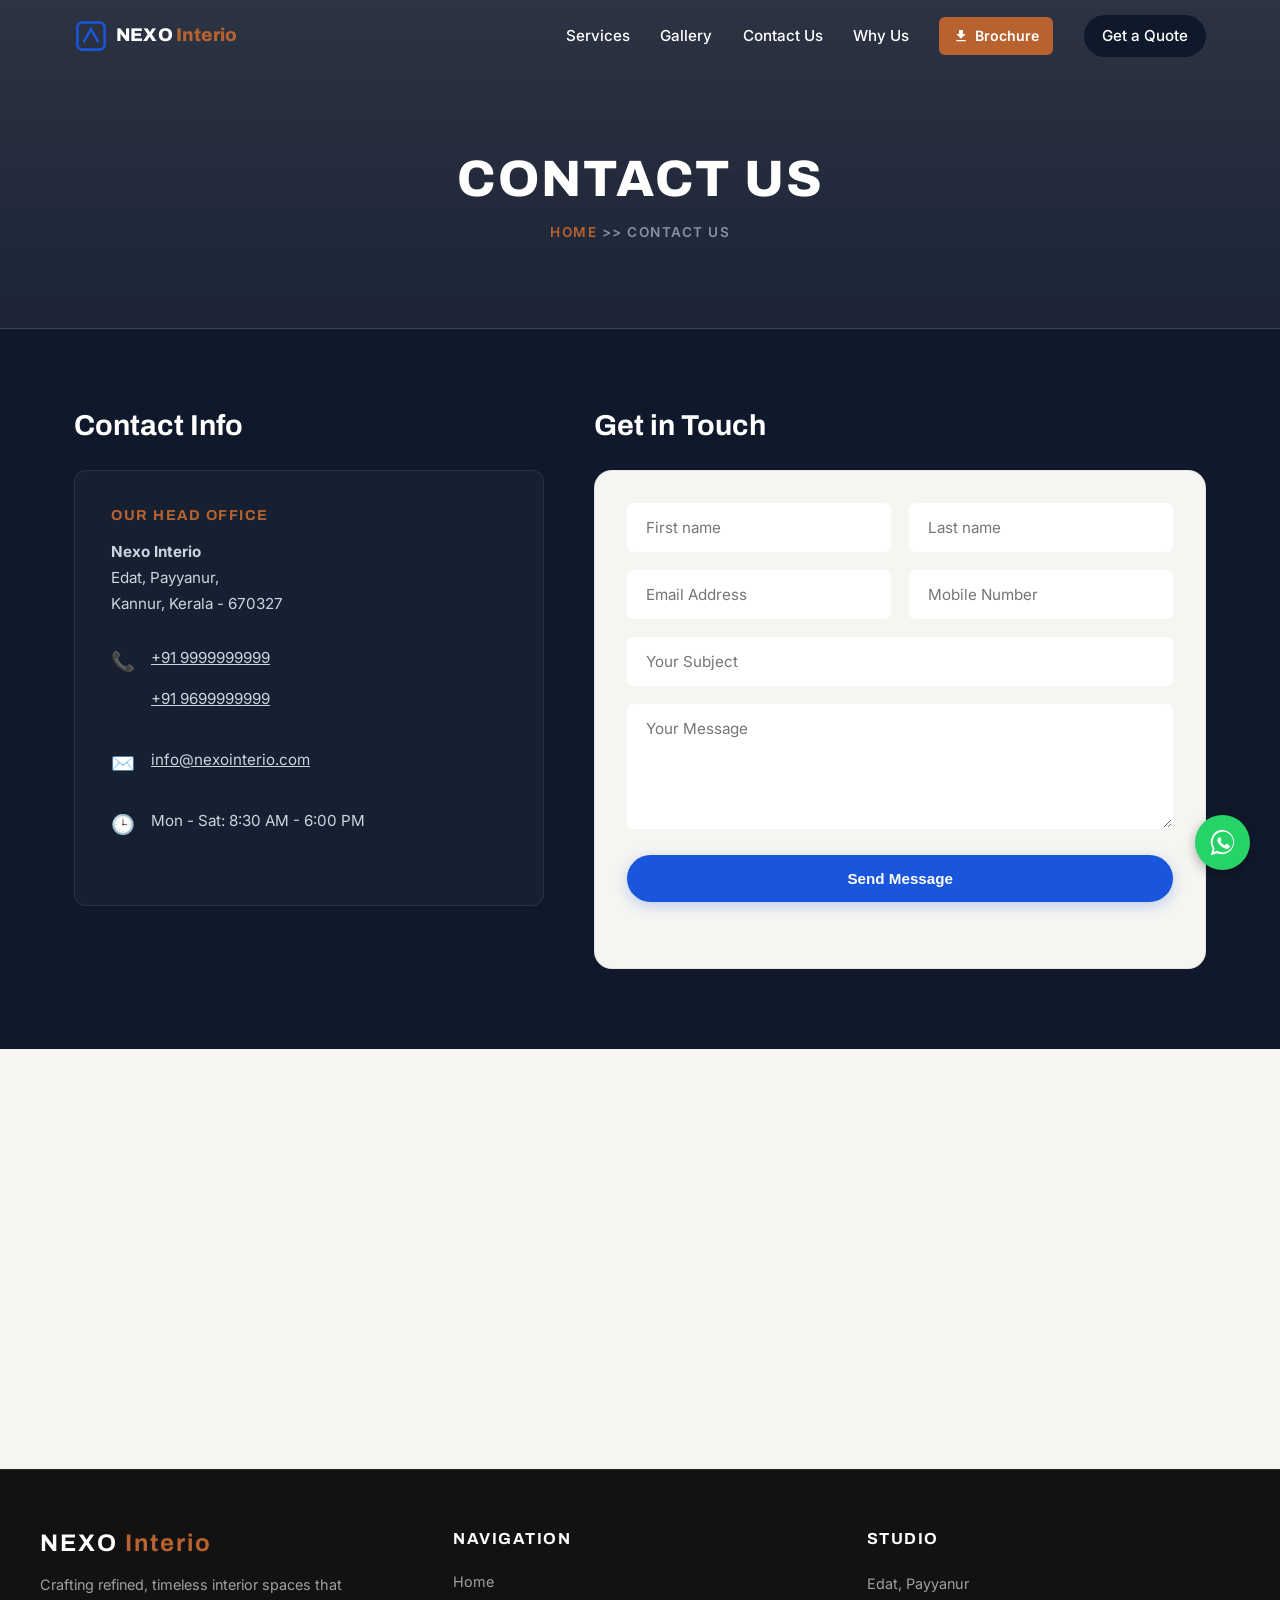
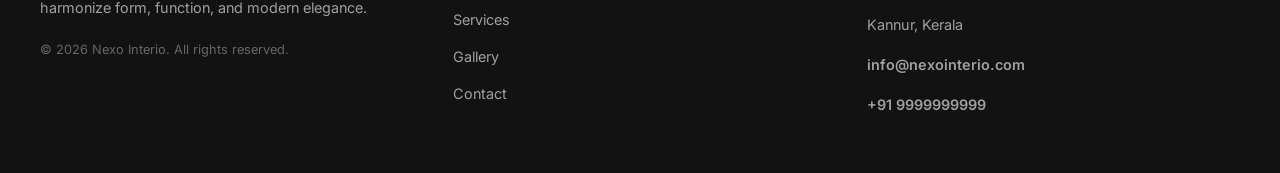
==== contact.html @ 6834c8f5 "start: base version" ====
<!DOCTYPE html>
<html lang="en">

<head>
    <meta charset="UTF-8">
    <meta name="viewport" content="width=device-width, initial-scale=1.0">
    <title>Contact Us | Nexo Interio Payyanur</title>
    <meta name="description"
        content="Contact Nexo Interio for modular kitchens, UPVC windows, and bathroom enclosures in Payyanur. Get a free quote today.">

    <link rel="preconnect" href="https://fonts.googleapis.com">
    <link rel="preconnect" href="https://fonts.gstatic.com" crossorigin>
    <link
        href="https://fonts.googleapis.com/css2?family=Archivo:wght@500;700;800&family=Inter:wght@400;500;600&display=swap"
        rel="stylesheet">
    <link rel="stylesheet" href="style.css">
</head>

<body>

    <!-- Site Header -->
    <header class="site-header" id="top">
        <div class="wrap header-inner">
            <a href="index.html" class="brand">
                <span class="brand-mark" aria-hidden="true">
                    <svg viewBox="0 0 40 40" width="34" height="34">
                        <rect x="4" y="4" width="32" height="32" rx="6" fill="none" stroke="currentColor"
                            stroke-width="3" />
                        <path d="M12 26 L20 12 L28 26" fill="none" stroke="currentColor" stroke-width="3"
                            stroke-linecap="square" />
                    </svg>
                </span>
                <span class="brand-word">NEXO <em>Interio</em></span>
            </a>

            <nav class="main-nav" id="mainNav">
                <a href="service.html">Services</a>
                <a href="gallery.html">Gallery</a>
                <a href="contact.html">Contact Us</a>
                <a href="index.html#why">Why Us</a>
                <a href="assets/images/brochure.jpg" download="Nexo-Interio-Brochure" class="nav-brochure">
                    <svg viewBox="0 0 24 24" width="16" height="16" fill="currentColor">
                        <path d="M19 9h-4V3H9v6H5l7 7 7-7zM5 18v2h14v-2H5z" />
                    </svg>
                    Brochure
                </a>
                <a href="index.html#contact" class="nav-cta">Get a Quote</a>
            </nav>

            <button class="nav-toggle" id="navToggle" aria-label="Open menu" aria-expanded="false">
                <span></span><span></span><span></span>
            </button>
        </div>
    </header>

    <!-- Page Hero Banner -->
    <section class="page-hero">
        <div class="wrap">
            <h1>CONTACT US</h1>
            <p class="breadcrumbs"><a href="index.html">HOME</a> &gt;&gt; <span>CONTACT US</span></p>
        </div>
    </section>

    <!-- Contact Info & Form Section -->
    <section class="contact-section">
        <div class="wrap contact-grid">

            <!-- Left Side: Contact Info -->
            <div class="contact-info reveal-left">
                <h2>Contact Info</h2>
                <div class="info-card">
                    <h3>OUR HEAD OFFICE</h3>
                    <p class="address">
                        <strong>Nexo Interio</strong><br>
                        Edat, Payyanur,<br>
                        Kannur, Kerala - 670327
                    </p>

                    <div class="info-item">
                        <span class="info-icon">📞</span>
                        <div>
                            <p><a href="tel:+919999999999">+91 9999999999</a></p>
                            <p><a href="tel:+919605215554">+91 9699999999</a></p>
                        </div>
                    </div>

                    <div class="info-item">
                        <span class="info-icon">✉️</span>
                        <p><a href="mailto:info@nexointerio.com">info@nexointerio.com</a></p>
                    </div>

                    <div class="info-item">
                        <span class="info-icon">🕒</span>
                        <p>Mon - Sat: 8:30 AM - 6:00 PM</p>
                    </div>
                </div>
            </div>

            <!-- Right Side: Contact Form -->
            <div class="contact-form-wrap reveal-right">
                <h2>Get in Touch</h2>
                <form class="contact-form" id="contactForm">
                    <div class="form-row">
                        <div class="form-group">
                            <input type="text" name="name" placeholder="First name" required>
                        </div>
                        <div class="form-group">
                            <input type="text" name="lastname" placeholder="Last name">
                        </div>
                    </div>

                    <div class="form-row">
                        <div class="form-group">
                            <input type="email" name="email" placeholder="Email Address">
                        </div>
                        <div class="form-group">
                            <input type="tel" name="phone" placeholder="Mobile Number" required>
                        </div>
                    </div>

                    <div class="form-group">
                        <input type="text" name="subject" placeholder="Your Subject">
                    </div>

                    <div class="form-group">
                        <textarea name="message" rows="5" placeholder="Your Message" required></textarea>
                    </div>

                    <button type="submit" class="btn btn-primary">Send Message</button>
                    <p class="form-note" id="formNote"></p>
                </form>
            </div>

        </div>
    </section>

    <!-- Google Map Section -->
    <section class="map-section">
        <iframe
            src="https://www.google.com/maps/embed?pb=!1m18!1m12!1m3!1d3902.392942158913!2d75.1983526!3d12.1002873!2m3!1f0!2f0!3f0!3m2!1i1024!2i768!4f13.1!3m3!1m2!1s0x3ba46cd5d6d9d1ab%3A0x8bb5c721b0722df!2sPayyanur%2C%20Kerala!5e0!3m2!1sen!2sin!4v1700000000000!5m2!1sen!2sin"
            width="100%" height="420" style="border:0;" allowfullscreen="" loading="lazy"
            referrerpolicy="no-referrer-when-downgrade">
        </iframe>
    </section>

    <!-- Site Footer -->
    <footer class="site-footer">
        <div class="footer-container">
            <div class="footer-col brand-col">
                <h3 class="footer-logo">NEXO <span>Interio</span></h3>
                <p class="brand-desc">Crafting refined, timeless interior spaces that harmonize form, function, and
                    modern elegance.</p>
                <p class="copyright">&copy; <span id="year"></span> Nexo Interio. All rights reserved.</p>
            </div>

            <div class="footer-col links-col">
                <h4 class="footer-title">Navigation</h4>
                <ul class="footer-links">
                    <li><a href="index.html">Home</a></li>
                    <li><a href="service.html">Services</a></li>
                    <li><a href="gallery.html">Gallery</a></li>
                    <li><a href="contact.html">Contact</a></li>
                </ul>
            </div>

            <div class="footer-col contact-col">
                <h4 class="footer-title">Studio</h4>
                <address class="contact-details">
                    <p>Edat, Payyanur</p>
                    <p>Kannur, Kerala</p>
                    <p class="contact-link"><a href="mailto:info@nexointerio.com">info@nexointerio.com</a></p>
                    <p class="contact-link"><a href="tel:+919999999999">+91 9999999999</a></p>
                </address>
            </div>
        </div>
    </footer>

    <!-- Floating WhatsApp Button -->
    <a href="https://wa.me/919999999999?text=Hello!%20I%20would%20like%20to%20inquire%20about%20your%20services."
        class="whatsapp-float" target="_blank" rel="noopener noreferrer" aria-label="Chat on WhatsApp">
        <svg viewBox="0 0 32 32" class="whatsapp-icon">
            <path
                d="M16 2a13 13 0 0 0-11 20l-2 7 7-2a13 13 0 1 0 6-25zm0 24a11 11 0 0 1-5.6-1.5l-.4-.2-4.1 1.1 1.1-4-.3-.4A11 11 0 1 1 16 26zm6-8.2c-.3-.2-1.9-.9-2.2-1s-.5-.2-.7.2-.8 1-.9 1.2-.3.2-.6 0a8 8 0 0 1-2.4-1.5 8.9 8.9 0 0 1-1.7-2.1c-.2-.3 0-.5.2-.6l.4-.5a1.8 1.8 0 0 0 .2-.4.4.4 0 0 0 0-.4c-.1-.2-.7-1.7-1-2.3s-.5-.5-.7-.5h-.6a1.2 1.2 0 0 0-.9.4 3.7 3.7 0 0 0-1.1 2.7 6.4 6.4 0 0 0 1.3 3.4 14.6 14.6 0 0 0 5.6 5 18.7 18.7 0 0 0 1.9.7 4.6 4.6 0 0 0 2.1.1 3.4 3.4 0 0 0 2.2-1.6 2.8 2.8 0 0 0 .2-1.5c-.1-.1-.4-.2-.7-.3z" />
        </svg>
    </a>

    <script src="script.js"></script>
</body>

</html>
---- style.css ----
/* --- Tokens / Reset --- */
:root {
    /* Typography */
    --font-display: "Archivo", sans-serif;
    --font-body: "Inter", sans-serif;

    /* Colors */
    --ink: #10192B;
    --ink-soft: #16223A;
    --blue: #1A56DB;
    --blue-deep: #0E2A66;
    --silver: #B9C1CC;
    --silver-dim: #8891A0;
    --paper: #F6F5F2;
    --copper: #B8632F;
    --copper-deep: #93501F;
    --whatsapp: #25D366;
    --color-primary: var(--blue);
    --color-primary-deep: var(--blue-deep);
    --color-text: var(--ink);
    --color-text-muted: var(--silver-dim);
    --color-surface: var(--paper);

    /* Layout */
    --container-width: 1180px;
    --wrap: var(--container-width);
    --space-1: 0.5rem;
    --space-2: 1rem;
    --space-3: 1.5rem;
    --space-4: 2rem;
    --space-5: 3rem;
    --space-6: 4rem;

    /* Shape and elevation */
    --radius-sm: 6px;
    --radius-md: 8px;
    --radius-lg: 12px;
    --radius: 18px;
    --shadow-sm: 0 4px 14px rgba(16, 25, 43, 0.08);
    --shadow-md: 0 8px 20px rgba(16, 25, 43, 0.12);
    --shadow-lg: 0 20px 40px rgba(0, 0, 0, 0.25);
}

/* --- Reset & Global Base --- */
*,
*::before,
*::after {
    box-sizing: border-box;
}

html {
    scroll-behavior: smooth;
    overflow-x: hidden;
    max-width: 100%;
}

body {
    margin: 0;
    font-family: var(--font-body);
    color: var(--ink);
    background: var(--paper);
    line-height: 1.7;
    -webkit-font-smoothing: antialiased;
    text-rendering: optimizeLegibility;
    overflow-x: hidden;
    max-width: 100%;
}

img {
    max-width: 100%;
    display: block;
    height: auto;
}

a {
    color: inherit;
}

ul {
    margin: 0;
    padding: 0;
    list-style: none;
}

h1,
h2,
h3,
h4 {
    font-family: var(--font-display);
    line-height: 1.15;
    margin: 0 0 0.5em;
}

p {
    margin: 0 0 1em;
}

.wrap {
    max-width: var(--wrap);
    margin: 0 auto;
    padding: 0 24px;
    width: 100%;
}

section[id] {
    scroll-margin-top: 88px;
}

.header-inner>*,
.hero-actions>*,
.hero-stats>*,
.contact-details li {
    min-width: 0;
}

.eyebrow {
    text-transform: uppercase;
    letter-spacing: 0.12em;
    font-size: 0.78rem;
    font-weight: 600;
    color: var(--blue);
    margin-bottom: 0.6em;
}


.reveal {
    opacity: 0;
    transform: translateY(28px);
    transition: opacity 0.7s ease, transform 0.7s ease;
}

.reveal.is-visible,
.reveal.active {
    opacity: 1;
    transform: translateY(0);
}

.gallery-item.reveal {
    transition-delay: calc(var(--i, 0) * 60ms);
}

@keyframes fadeInUp {
    from {
        opacity: 0;
        transform: translateY(20px);
    }

    to {
        opacity: 1;
        transform: translateY(0);
    }
}

@media (prefers-reduced-motion: reduce) {
    html {
        scroll-behavior: auto;
    }

    * {
        animation: none !important;
        transition: none !important;
    }

    .reveal {
        opacity: 1 !important;
        transform: none !important;
    }
}


/* --- Shared Components --- */
.btn {
    display: inline-flex;
    align-items: center;
    justify-content: center;
    gap: 0.5em;
    padding: 0.85em 1.6em;
    border-radius: 999px;
    font-weight: 600;
    font-size: 0.95rem;
    text-decoration: none;
    border: 2px solid transparent;
    cursor: pointer;
    transition: all 0.25s cubic-bezier(0.16, 1, 0.3, 1);
}

.btn:focus-visible {
    outline: 3px solid var(--copper);
    outline-offset: 2px;
}

.btn-primary {
    background: var(--blue);
    color: #fff;
    box-shadow: 0 4px 14px rgba(26, 86, 219, 0.25);
}

.btn-primary:hover {
    background: var(--blue-deep);
    transform: translateY(-2px);
    box-shadow: 0 6px 20px rgba(26, 86, 219, 0.4);
}

.btn-primary:active {
    transform: translateY(0);
}

.btn-ghost {
    border-color: rgba(255, 255, 255, 0.55);
    color: #fff;
}

.btn-ghost:hover {
    background: rgba(255, 255, 255, 0.12);
    transform: translateY(-2px);
}


.site-header {
    position: fixed;
    top: 0;
    left: 0;
    right: 0;
    z-index: 1000;
    background: transparent;
    border-bottom: 1px solid transparent;
    transition: background 0.3s ease, border-color 0.3s ease, backdrop-filter 0.3s ease;
}

.site-header .brand,
.site-header .main-nav a:not(.nav-cta) {
    color: #fff;
}

.site-header .nav-toggle span {
    background: #fff;
}

.site-header.is-scrolled {
    background: rgba(246, 245, 242, 0.92);
    backdrop-filter: blur(8px);
    border-bottom-color: rgba(16, 25, 43, 0.08);
}

.site-header.is-scrolled .brand,
.site-header.is-scrolled .main-nav a:not(.nav-cta) {
    color: var(--blue-deep);
}

.site-header.is-scrolled .nav-toggle span {
    background: var(--ink);
}

.header-inner {
    display: flex;
    align-items: center;
    justify-content: space-between;
    height: 72px;
}

.brand {
    display: flex;
    align-items: center;
    gap: 0.5em;
    text-decoration: none;
    color: var(--blue-deep);
    transition: transform 0.2s ease;
}

.brand:hover {
    transform: scale(1.02);
}

.brand-mark {
    display: flex;
    color: var(--blue);
}

.brand-word {
    font-family: var(--font-display);
    font-weight: 800;
    font-size: 1.15rem;
    letter-spacing: 0.01em;
}

.brand-word em {
    font-style: normal;
    color: var(--copper);
}

.main-nav {
    display: flex;
    align-items: center;
    gap: 2em;
    font-weight: 500;
    font-size: 0.95rem;
}

.main-nav a {
    text-decoration: none;
}

.main-nav a:not(.nav-cta) {
    position: relative;
}

.main-nav a:not(.nav-cta)::after {
    content: '';
    position: absolute;
    left: 0;
    right: 0;
    bottom: -6px;
    height: 2px;
    background: var(--copper);
    transform: scaleX(0);
    transform-origin: left;
    transition: transform 0.2s ease;
}

.main-nav a:not(.nav-cta):hover::after {
    transform: scaleX(1);
}

.nav-cta {
    background: var(--ink);
    color: #fff;
    padding: 0.55em 1.2em;
    border-radius: 999px;
    transition: background 0.2s ease, transform 0.2s ease;
}

.nav-cta:hover {
    background: var(--blue-deep);
    transform: translateY(-1px);
}

.nav-toggle {
    display: none;
    flex-direction: column;
    justify-content: center;
    gap: 5px;
    width: 40px;
    height: 40px;
    background: none;
    border: none;
    cursor: pointer;
}

.nav-toggle span {
    display: block;
    height: 2px;
    background: var(--ink);
    border-radius: 2px;
    transition: transform 0.2s ease, opacity 0.2s ease;
}

.nav-toggle[aria-expanded="true"] span:nth-child(1) {
    transform: translateY(7px) rotate(45deg);
}

.nav-toggle[aria-expanded="true"] span:nth-child(2) {
    opacity: 0;
}

.nav-toggle[aria-expanded="true"] span:nth-child(3) {
    transform: translateY(-7px) rotate(-45deg);
}


/* --- Homepage --- */
.hero {
    position: relative;
    min-height: 92vh;
    display: flex;
    flex-direction: column;
    justify-content: center;
    color: #fff;
    background-size: cover;
    background-position: center;
    overflow: hidden;
    padding: 140px 0 0;
}

.hero-overlay {
    position: absolute;
    inset: 0;
    background: linear-gradient(100deg,
            rgba(15, 20, 34, 0.93) 0%,
            rgba(15, 20, 34, 0.8) 42%,
            rgba(15, 20, 34, 0.38) 100%);
}

.hero-inner {
    position: relative;
    max-width: 700px;
    animation: fadeInUp 0.8s ease-out;
}

.hero .eyebrow {
    color: var(--silver);
}

.hero h1 {
    font-size: clamp(2.3rem, 6vw, 4rem);
    font-weight: 800;
    margin-bottom: 0.4em;
}

.hero h1 .accent {
    color: var(--copper);
}

.hero-sub {
    font-size: 1.08rem;
    color: rgba(255, 255, 255, 0.85);
    max-width: 52ch;
}

.hero-actions {
    display: flex;
    flex-wrap: wrap;
    gap: 1em;
    margin: 2em 0;
}

.hero-actions .btn-ghost {
    display: inline-flex;
    align-items: center;
    gap: 0.55em;
}

.hero-stats {
    position: relative;
    display: flex;
    gap: 0;
    margin-top: 64px;
    padding: 34px 24px;
    border-top: 1px solid rgba(255, 255, 255, 0.18);
}

.hero-stats>div {
    flex: 1;
    padding-left: 32px;

    padding-right: 32px;

    border-right: 1px solid rgba(255, 255, 255, 0.18);
}


.hero-stats>div:first-child {
    padding-left: 0;
}

.hero-stats>div:last-child {
    border-right: none;
}

.hero-stats h3 {
    font-size: clamp(1.5rem, 3vw, 2.1rem);
    color: #fff;
    margin: 0;
}

.hero-stats span {
    color: #cfd5df;
    font-size: 0.85rem;
}


/* --- Legacy Candidates --- */
.page-banner {
    padding: 120px 0 60px;
    background-color: #111111;
    color: #ffffff;
    text-align: center;
}

.page-banner h1 {
    font-size: 2.8rem;
    font-weight: 700;
    margin: 10px 0 15px;
}

.banner-sub {
    color: #a1a1a1;
    max-width: 600px;
    margin: 0 auto;
}

.section-heading {
    font-size: 2rem;
    font-weight: 700;
    margin-bottom: 30px;
    color: #111111;
}

/* --- Homepage --- */
.about {
    padding: 90px 0 70px;
}

.about-grid {
    display: grid;
    grid-template-columns: 1fr 1fr;
    gap: 3.5em;
    align-items: center;
}

.about-text h2 {
    font-size: clamp(1.6rem, 3vw, 2.1rem);
}

.about-photo {
    position: relative;
    border-radius: var(--radius);
    overflow: hidden;
}

.about-photo img {
    width: 100%;
    height: 420px;
    object-fit: cover;
    transition: transform 0.5s ease;
}

.about-photo:hover img {
    transform: scale(1.04);
}

.about-photo-cta {
    position: absolute;
    right: 20px;
    bottom: 20px;
    display: inline-flex;
    align-items: center;
    gap: 0.6em;
    background: rgba(16, 25, 43, 0.85);
    backdrop-filter: blur(4px);
    color: #fff;
    text-decoration: none;
    font-weight: 600;
    font-size: 0.85rem;
    letter-spacing: 0.04em;
    text-transform: uppercase;
    padding: 0.8em 1.3em;
    border-radius: 999px;
    transition: background 0.2s ease, transform 0.2s ease;
}

.about-photo-cta:hover {
    background: var(--copper);
    transform: translateY(-2px);
}

.play-icon {
    display: inline-flex;
    align-items: center;
    justify-content: center;
    width: 22px;
    height: 22px;
    border-radius: 50%;
    background: var(--copper);
}

.about-photo-cta:hover .play-icon {
    background: #fff;
    color: var(--copper);
}


.services {
    padding: 70px 0 30px;
    background: #fff;
}

.services h2 {
    font-size: clamp(1.6rem, 3vw, 2.1rem);
    max-width: 20ch;
}

.build-rows {
    margin-top: 2.5em;
    display: grid;
    gap: 90px;
}

.build-row {
    display: grid;
    grid-template-columns: 1.1fr 1fr;
    gap: 3.5em;
    align-items: center;
}

.build-row--reverse .build-photo {
    order: 2;
}

.build-row--reverse .build-text {
    order: 1;
}

.build-photo {
    border-radius: var(--radius);
    overflow: hidden;
}

.build-photo img {
    width: 100%;
    height: 360px;
    object-fit: cover;
    transition: transform 0.5s ease;
}

.build-photo:hover img {
    transform: scale(1.05);
}

.service-index {
    font-family: var(--font-display);
    font-weight: 800;
    font-size: 1.6rem;
    color: var(--silver);
    display: block;
    margin-bottom: 0.3em;
}

.build-text h3 {
    font-size: 1.5rem;
}

.build-text ul {
    margin: 1.2em 0 1.6em;
}

.build-text li {
    padding-left: 1.2em;
    position: relative;
    margin-bottom: 0.5em;
    font-size: 0.95rem;
    color: #3c4657;
}

.build-text li::before {
    content: '';
    position: absolute;
    left: 0;
    top: 0.55em;
    width: 6px;
    height: 6px;
    background: var(--copper);
    border-radius: 50%;
}

.build-cta {
    display: inline-block;
    font-weight: 600;
    font-size: 0.92rem;
    color: var(--blue);
    text-decoration: none;
    border-bottom: 2px solid transparent;
    transition: border-color 0.2s ease;
}

.build-cta:hover {
    border-color: var(--blue);
}


.why {
    padding: 80px 0;
    background: var(--ink);
    color: #fff;
}

.why-grid {
    display: grid;
    grid-template-columns: 1fr 1.3fr;
    gap: 3em;
}

.why h2 {
    font-size: clamp(1.6rem, 3vw, 2.1rem);
    max-width: 14ch;
}

.why-list {
    display: grid;
    grid-template-columns: repeat(2, 1fr);
    gap: 0.9em 2em;
}

.why-list li {
    padding-left: 1.3em;
    position: relative;
    font-weight: 500;
    transition: transform 0.2s ease;
}

.why-list li:hover {
    transform: translateX(4px);
    color: #fff;
}

.why-list li::before {
    content: '';
    position: absolute;
    left: 0;
    top: 0.5em;
    width: 8px;
    height: 2px;
    background: var(--copper);
}


.process {
    padding: 90px 0;
    background: #fff;
}

.process h2 {
    font-size: clamp(1.6rem, 3vw, 2.1rem);
    max-width: 22ch;
}

.process-list {
    margin-top: 2.5em;
    display: grid;
    gap: 0;
}

.process-list li {
    display: flex;
    gap: 1.6em;
    align-items: flex-start;
    padding: 1.6em 0;
    border-top: 1px solid rgba(16, 25, 43, 0.1);
    transition: background 0.2s ease, padding-left 0.2s ease;
}

.process-list li:hover {
    background: rgba(246, 245, 242, 0.5);
    padding-left: 10px;
}

.process-list li:last-child {
    border-bottom: 1px solid rgba(16, 25, 43, 0.1);
}

.process-num {
    font-family: var(--font-display);
    font-weight: 800;
    color: var(--blue);
    font-size: 1.4rem;
    min-width: 2.4ch;
}

.process-list h3 {
    font-size: 1.1rem;
    margin-bottom: 0.2em;
}

.process-list p {
    margin: 0;
    color: #3c4657;
}


/* --- Gallery Page --- */
.video-works-section {
    padding: 80px 0;
    background-color: #f9f9f9;
}

.video-grid {
    display: grid;
    grid-template-columns: repeat(2, 1fr);
    gap: 30px;
}

.video-card {
    background: #ffffff;
    border-radius: 8px;
    overflow: hidden;
    box-shadow: 0 4px 15px rgba(0, 0, 0, 0.05);
}

.video-wrapper {
    position: relative;
    padding-bottom: 56.25%;
    /* 16:9 Aspect Ratio */
    height: 0;
    background-color: #000;
}

.video-wrapper iframe,
.video-wrapper video {
    position: absolute;
    top: 0;
    left: 0;
    width: 100%;
    height: 100%;
    border: 0;
}

.video-info {
    padding: 15px 20px;
}

.video-info h3 {
    font-size: 1.1rem;
    margin-bottom: 5px;
    color: #111;
}

.video-info p {
    font-size: 0.9rem;
    color: #666;
}


.gallery,
.photo-gallery-section {
    padding: 80px 0;
    background: var(--paper);
}

.gallery h2 {
    font-size: clamp(1.6rem, 3vw, 2.1rem);
}

.gallery-grid {
    margin-top: 2em;
    display: grid;
    grid-template-columns: repeat(3, 1fr);
    gap: 14px;
}

.gallery-item {
    aspect-ratio: 4 / 3;
    border-radius: var(--radius);
    overflow: hidden;
    background: var(--silver);
}

.gallery-item img {
    width: 100%;
    height: 100%;
    object-fit: cover;
    transition: transform 0.4s ease;
}

.gallery-item:hover img {
    transform: scale(1.05);
}

.masonry-gallery {
    display: grid;
    grid-template-columns: repeat(auto-fill, minmax(300px, 1fr));
    gap: 20px;
}

.gallery-card {
    position: relative;
    border-radius: 8px;
    overflow: hidden;
    aspect-ratio: 4 / 3;
}

.gallery-card img {
    width: 100%;
    height: 100%;
    object-fit: cover;
    transition: transform 0.4s ease;
}

.gallery-card:hover img {
    transform: scale(1.05);
}

.gallery-overlay {
    position: absolute;
    inset: 0;
    background: linear-gradient(to top, rgba(0, 0, 0, 0.7) 0%, transparent 60%);
    display: flex;
    align-items: flex-end;
    padding: 20px;
    opacity: 0;
    transition: opacity 0.3s ease;
}

.gallery-overlay span {
    color: #fff;
    font-weight: 600;
    font-size: 0.95rem;
}

.gallery-card:hover .gallery-overlay {
    opacity: 1;
}


/* --- Homepage --- */
.contact {
    padding: 90px 0;
    background: #fff;
}

.contact-grid {
    display: grid;
    grid-template-columns: 1fr 1fr;
    gap: 3.5em;
}

.contact-text h2 {
    font-size: clamp(1.6rem, 3vw, 2.1rem);
}

.contact-details {
    margin-top: 1.6em;
}

.contact-details li {
    margin-bottom: 0.6em;
}

.contact-details a {
    text-decoration: none;
    color: var(--blue);
    font-weight: 600;
}

.contact-form {
    display: grid;
    gap: 1.1em;
    background: var(--paper);
    padding: 2em;
    border-radius: var(--radius);
    border: 1px solid rgba(16, 25, 43, 0.08);
}

.contact-form label {
    display: grid;
    gap: 0.4em;
    font-size: 0.9rem;
    font-weight: 600;
    color: var(--ink);
}

.contact-form input,
.contact-form select,
.contact-form textarea {
    font-family: var(--font-body);
    font-size: 0.95rem;
    padding: 0.7em 0.9em;
    border-radius: 8px;
    border: 1px solid rgba(16, 25, 43, 0.18);
    background: #fff;
    color: var(--ink);
    resize: vertical;
    transition: border-color 0.2s ease, box-shadow 0.2s ease;
}

.contact-form input:focus,
.contact-form select:focus,
.contact-form textarea:focus {
    outline: none;
    border-color: var(--blue);
    box-shadow: 0 0 0 3px rgba(26, 86, 219, 0.15);
}

.form-note {
    font-size: 0.85rem;
    color: var(--blue-deep);
    min-height: 1.2em;
    margin: 0;
}


.associates-section {
    background-color: #ffffff;
    padding: 60px 20px 80px;
    text-align: center;
}

.associates-container {
    max-width: 1200px;
    margin: 0 auto;
}

.associates-title {
    font-size: 2.2rem;
    font-weight: 700;
    color: #111111;
    margin-bottom: 45px;
    letter-spacing: -0.5px;
}

.associates-grid {
    display: grid;
    grid-template-columns: repeat(auto-fit, minmax(160px, 1fr));
    gap: 30px 40px;
    align-items: center;
    justify-items: center;
}

.partner-card {
    width: 100%;
    max-width: 160px;
    height: 80px;
    display: flex;
    align-items: center;
    justify-content: center;
    padding: 10px;
}

.partner-card img {
    max-width: 100%;
    max-height: 100%;
    object-fit: contain;
    filter: grayscale(100%) opacity(0.8);
    transition: filter 0.3s ease, transform 0.3s ease;
}

.partner-card img:hover {
    filter: grayscale(0%) opacity(1);
    transform: scale(1.05);
}


.site-footer {
    background-color: #121212;
    color: #e0e0e0;
    font-family: var(--font-body);
    padding: 60px 20px 40px;
    border-top: 1px solid rgba(255, 255, 255, 0.1);
}

.footer-container {
    max-width: 1200px;
    margin: 0 auto;
    display: flex;
    flex-wrap: wrap;
    justify-content: space-between;
    gap: 40px;
}

.footer-col {
    flex: 1 1 250px;
}

.footer-logo {
    font-size: 1.5rem;
    letter-spacing: 2px;
    margin-bottom: 15px;
    color: #ffffff;
}

.footer-logo span {
    color: var(--copper);
}

.brand-desc {
    font-size: 0.9rem;
    line-height: 1.6;
    color: #a0a0a0;
    margin-bottom: 20px;
}

.copyright {
    font-size: 0.8rem;
    color: #666666;
}

.footer-title {
    font-size: 1rem;
    letter-spacing: 1.5px;
    text-transform: uppercase;
    margin-bottom: 20px;
    color: #ffffff;
}

.footer-links {
    list-style: none;
    padding: 0;
    margin: 0;
}

.footer-links li {
    margin-bottom: 10px;
}

.footer-links a,
.contact-link a {
    color: #a0a0a0;
    text-decoration: none;
    font-size: 0.9rem;
    transition: color 0.3s ease;
}

.footer-links a:hover,
.contact-link a:hover {
    color: var(--copper);
}

.contact-details {
    font-style: normal;
    font-size: 0.9rem;
    line-height: 1.8;
    color: #a0a0a0;
}


.whatsapp-float {
    position: fixed;
    bottom: 30px;
    right: 30px;
    width: 55px;
    height: 55px;
    background-color: var(--whatsapp);
    color: #ffffff;
    border-radius: 50%;
    display: flex;
    align-items: center;
    justify-content: center;
    box-shadow: 0 4px 12px rgba(0, 0, 0, 0.3);
    z-index: 1000;
    transition: transform 0.3s ease, box-shadow 0.3s ease;
}

.whatsapp-float:hover {
    transform: translateY(-5px);
    box-shadow: 0 6px 16px rgba(0, 0, 0, 0.4);
}

.whatsapp-icon {
    width: 30px;
    height: 30px;
    fill: #ffffff;
}

/* --- Responsive Overrides --- */
@media (max-width: 900px) {

    .about-grid,
    .why-grid,
    .contact-grid {
        grid-template-columns: 1fr;
        gap: 2em;
    }

    .build-row {
        grid-template-columns: 1fr;
        gap: 1.6em;
    }

    .build-row--reverse .build-photo,
    .build-row--reverse .build-text {
        order: initial;
    }

    .build-photo img {
        height: 280px;
    }

    .build-rows {
        gap: 56px;
    }

    .why-list {
        grid-template-columns: 1fr;
    }

    .gallery-grid {
        grid-template-columns: 1fr 1fr;
    }
}

@media (max-width: 768px) {
    .associates-grid {
        grid-template-columns: repeat(3, 1fr);
        gap: 20px;
    }

    .video-grid {
        grid-template-columns: 1fr;
    }

    .whatsapp-float {
        bottom: 20px;
        right: 20px;
        width: 50px;
        height: 50px;
    }

    .whatsapp-icon {
        width: 26px;
        height: 26px;
    }
}

@media (max-width: 700px) {
    .wrap {
        padding: 0 16px;
    }

    .main-nav {
        position: absolute;
        top: 72px;
        left: 0;
        right: 0;
        background: var(--paper);
        flex-direction: column;
        align-items: flex-start;
        gap: 0;
        padding: 0 20px;
        max-height: 0;
        overflow: hidden;
        border-bottom: 1px solid rgba(16, 25, 43, 0.08);
        transition: max-height 0.3s cubic-bezier(0.16, 1, 0.3, 1), padding 0.3s ease;
    }

    .main-nav.open {
        max-height: 340px;
        padding: 16px 20px 24px;
        background: var(--paper);
    }

    .main-nav.open a {
        color: var(--ink) !important;
    }

    .main-nav a {
        padding: 0.7em 0;
        width: 100%;
        border-bottom: 1px solid rgba(16, 25, 43, 0.05);
    }

    .nav-cta {
        margin-top: 0.8em;
        text-align: center;
        border-bottom: none;
    }

    .nav-toggle {
        display: flex;
    }

    .hero {
        min-height: auto;
        padding: 110px 0 0;
    }

    .hero-stats {
        flex-direction: column;
        gap: 20px;
        margin-top: 40px;
        padding: 24px 20px;
    }

    .hero-stats>div {
        padding-right: 0;
        padding-bottom: 16px;
        border-right: none;
        border-bottom: 1px solid rgba(255, 255, 255, 0.18);
    }

    .hero-stats>div:last-child {
        border-bottom: none;
        padding-bottom: 0;
    }

    .about,
    .services,
    .why,
    .process,
    .gallery,
    .photo-gallery-section,
    .contact {
        padding: 50px 0;
    }

    .about-photo img {
        height: 260px;
    }

    .contact-form {
        padding: 1.25em;
    }
}

@media (max-width: 480px) {
    .gallery-grid {
        grid-template-columns: 1fr;
    }

    .hero-actions {
        flex-direction: column;
    }

    .btn {
        width: 100%;
    }

    .associates-grid {
        grid-template-columns: repeat(2, 1fr);
    }
}


.reveal {
    opacity: 0;
    transform: translateY(45px);
    transition: opacity 1s cubic-bezier(0.16, 1, 0.3, 1),
        transform 1s cubic-bezier(0.16, 1, 0.3, 1);
}

.reveal-left {
    opacity: 0;
    transform: translateX(-60px);
    transition: opacity 1.1s cubic-bezier(0.16, 1, 0.3, 1),
        transform 1.1s cubic-bezier(0.16, 1, 0.3, 1);
}

.reveal-right {
    opacity: 0;
    transform: translateX(60px);
    transition: opacity 1.1s cubic-bezier(0.16, 1, 0.3, 1),
        transform 1.1s cubic-bezier(0.16, 1, 0.3, 1);
}


.reveal.is-visible,
.reveal-left.is-visible,
.reveal-right.is-visible {
    opacity: 1;
    transform: translate(0, 0);
}


.gallery-item,
.why-list li,
.process-list li,
.partner-card,
.hero-stats>div {
    transition-delay: calc(var(--i, 0) * 0.12s);
}

.process-list li {
    opacity: 0;
    transform: translateX(-30px);
    transition: opacity 0.8s cubic-bezier(0.16, 1, 0.3, 1),
        transform 0.8s cubic-bezier(0.16, 1, 0.3, 1),
        background-color 0.3s ease;

    transition-delay: calc(var(--i, 0) * 0.15s);
}


.process-list li.is-visible {
    opacity: 1;
    transform: translateX(0);
}


.process-list li .process-num {
    transition: transform 0.3s ease, color 0.3s ease;
}


.process-list li:hover {
    transform: translateX(8px);
}

.process-list li:hover .process-num {
    transform: scale(1.15);
}

/* Why Us Section */
.why {
    background-color: var(--ink);
    color: #ffffff;
    padding: 110px 0;
}

.why-header {
    text-align: left;
    max-width: 680px;
    margin: 0 0 60px 0;
}

.why-header .eyebrow {
    color: var(--copper);
    margin-bottom: 12px;
}

.why-header h2 {
    font-size: 2.5rem;
    font-weight: 700;
    line-height: 1.25;
    margin-bottom: 16px;
    color: #ffffff;
}

.why-intro {
    color: var(--silver-dim);
    font-size: 1.05rem;
    line-height: 1.6;
}

.why-grid {
    display: grid;
    grid-template-columns: repeat(auto-fit, minmax(320px, 1fr));
    gap: 28px;
}

.why-card {
    background: rgba(255, 255, 255, 0.03);
    border: 1px solid rgba(255, 255, 255, 0.08);
    border-radius: 12px;
    padding: 36px 30px;
    transition: transform 0.4s cubic-bezier(0.16, 1, 0.3, 1),
        border-color 0.4s ease,
        background-color 0.4s ease,
        box-shadow 0.4s ease;
}

.why-card:hover {
    transform: translateY(-8px);
    background: rgba(255, 255, 255, 0.06);
    border-color: rgba(184, 99, 47, 0.4);
    box-shadow: 0 16px 32px rgba(0, 0, 0, 0.25);
}

.why-icon {
    width: 52px;
    height: 52px;
    border-radius: 10px;
    background: rgba(184, 99, 47, 0.12);
    color: var(--copper);
    display: flex;
    align-items: center;
    justify-content: center;
    margin-bottom: 24px;
    transition: transform 0.3s ease, background 0.3s ease;
}

.why-card:hover .why-icon {
    transform: scale(1.08);
    background: rgba(184, 99, 47, 0.22);
}

.why-card h3 {
    font-size: 1.2rem;
    font-weight: 700;
    margin-bottom: 12px;
    color: #ffffff;
}

.why-card p {
    color: var(--silver-dim);
    font-size: 0.95rem;
    line-height: 1.6;
    margin: 0;
}


.why-cta-banner {
    margin-top: 56px;
    padding: 36px 40px;
    background: linear-gradient(135deg, rgba(22, 34, 58, 0.7) 0%, rgba(16, 25, 43, 0.9) 100%);
    border: 1px solid rgba(184, 99, 47, 0.25);
    border-radius: 16px;
    display: flex;
    align-items: center;
    justify-content: space-between;
    gap: 24px;
    backdrop-filter: blur(8px);
}

.cta-banner-content h3 {
    font-size: 1.4rem;
    font-weight: 700;
    color: #ffffff;
    margin-bottom: 6px;
}

.cta-banner-content p {
    color: var(--silver-dim);
    font-size: 0.95rem;
    margin: 0;
}


.btn-call-pulse {
    display: inline-flex;
    align-items: center;
    gap: 10px;
    padding: 14px 26px;
    background-color: var(--copper);
    color: #ffffff;
    font-weight: 600;
    font-size: 0.95rem;
    text-decoration: none;
    border-radius: 8px;
    white-space: nowrap;
    position: relative;
    animation: pulse-glow 2s infinite;
    transition: transform 0.3s ease, background-color 0.3s ease, box-shadow 0.3s ease;
}

.btn-call-pulse:hover {
    background-color: var(--copper-deep);
    transform: translateY(-2px);
    animation: none;

    box-shadow: 0 10px 20px -5px rgba(184, 99, 47, 0.5);
}

.btn-call-pulse svg {
    transition: transform 0.3s ease;
}

.btn-call-pulse:hover svg {
    transform: translateX(4px);
}


@keyframes pulse-glow {
    0% {
        box-shadow: 0 0 0 0 rgba(184, 99, 47, 0.6);
    }

    70% {
        box-shadow: 0 0 0 14px rgba(184, 99, 47, 0);
    }

    100% {
        box-shadow: 0 0 0 0 rgba(184, 99, 47, 0);
    }
}


@media (max-width: 768px) {
    .why-cta-banner {
        flex-direction: column;
        text-align: center;
        padding: 28px 20px;
    }

    .btn-call-pulse {
        width: 100%;
        justify-content: center;
    }
}


/* --- Contact Page --- */
.contact-section {
    background-color: var(--ink);
    padding: 80px 0;
}

.contact-grid {
    display: grid;
    grid-template-columns: 1fr 1.3fr;
    gap: 50px;
}


.contact-info h2,
.contact-form-wrap h2 {
    font-size: 1.8rem;
    font-weight: 700;
    color: #ffffff;
    margin-bottom: 28px;
}

.info-card {
    background: rgba(255, 255, 255, 0.03);
    border: 1px solid rgba(255, 255, 255, 0.08);
    border-radius: 12px;
    padding: 36px;
}

.info-card h3 {
    font-size: 0.9rem;
    color: var(--copper);
    letter-spacing: 1.5px;
    margin-bottom: 16px;
}

.info-card .address {
    color: #cbd5e1;
    line-height: 1.7;
    margin-bottom: 28px;
    font-size: 0.95rem;
}

.info-item {
    display: flex;
    align-items: flex-start;
    gap: 16px;
    margin-bottom: 20px;
    color: #cbd5e1;
    font-size: 0.95rem;
}

.info-icon {
    font-size: 1.2rem;
}

.contact-form {
    display: flex;
    flex-direction: column;
    gap: 18px;
}

.form-row {
    display: grid;
    grid-template-columns: 1fr 1fr;
    gap: 18px;
}

.form-group input,
.form-group textarea {
    width: 100%;
    padding: 14px 18px;
    background: #ffffff;
    border: 1px solid transparent;
    border-radius: 6px;
    color: var(--ink);
    font-size: 0.95rem;
    outline: none;
    transition: border-color 0.3s ease, box-shadow 0.3s ease;
}

.form-group input:focus,
.form-group textarea:focus {
    border-color: var(--copper);
    box-shadow: 0 0 0 3px rgba(184, 99, 47, 0.25);
}

.btn-submit {
    display: inline-flex;
    align-items: center;
    justify-content: center;
    gap: 10px;
    padding: 15px 32px;
    background-color: var(--copper);
    color: #ffffff;
    font-weight: 600;
    font-size: 0.95rem;
    border: none;
    border-radius: 6px;
    cursor: pointer;
    transition: background-color 0.3s ease, transform 0.2s ease;
    align-self: flex-start;
}

.btn-submit:hover {
    background-color: var(--copper-deep);
    transform: translateY(-2px);
}

.map-section {
    line-height: 0;
    filter: grayscale(20%) invert(90%) hue-rotate(180deg);
    opacity: 0.9;
    transition: filter 0.3s ease, opacity 0.3s ease;
}

.map-section:hover {
    filter: none;
    opacity: 1;
}


@media (max-width: 868px) {
    .contact-grid {
        grid-template-columns: 1fr;
    }

    .form-row {
        grid-template-columns: 1fr;
    }

    .btn-submit {
        width: 100%;
    }
}


/* --- Gallery Page --- */
.video-works-section {
    padding: 80px 0;
    background-color: #f9f9f9;
}

.video-grid {
    display: grid;
    grid-template-columns: repeat(2, 1fr);
    gap: 30px;
}

.video-card {
    background: #ffffff;
    border-radius: 8px;
    overflow: hidden;
    box-shadow: 0 4px 15px rgba(0, 0, 0, 0.05);
}

.video-wrapper {
    position: relative;
    padding-bottom: 56.25%;
    height: 0;
    background-color: #000;
}

.video-wrapper iframe {
    position: absolute;
    top: 0;
    left: 0;
    width: 100%;
    height: 100%;
    border: 0;
}

.video-info {
    padding: 15px 20px;
}

.video-info h3 {
    font-size: 1.1rem;
    margin-bottom: 5px;
    color: #111;
}

.video-info p {
    font-size: 0.9rem;
    color: #666;
}


.photo-gallery-section {
    padding: 80px 0;
    background: #f4f5f7;
}

.gallery-grid-custom {
    display: grid;
    grid-template-columns: repeat(3, 1fr);
    gap: 24px;
}

.gallery-card {
    position: relative;
    border-radius: 12px;
    overflow: hidden;
    height: 280px;
    cursor: pointer;
    box-shadow: 0 8px 20px rgba(0, 0, 0, 0.06);
    transition: transform 0.35s ease, box-shadow 0.35s ease;
}

.gallery-card img {
    width: 100%;
    height: 100%;
    object-fit: cover;
    transition: transform 0.5s ease;
}

.gallery-card:hover {
    transform: translateY(-6px);
    box-shadow: 0 16px 30px rgba(0, 0, 0, 0.15);
}

.gallery-card:hover img {
    transform: scale(1.08);
}

.gallery-overlay {
    position: absolute;
    inset: 0;
    background: linear-gradient(to top, rgba(16, 25, 43, 0.85) 0%, rgba(16, 25, 43, 0.2) 60%, transparent 100%);
    display: flex;
    flex-direction: column;
    justify-content: flex-end;
    padding: 20px;
    opacity: 0;
    transition: opacity 0.3s ease;
}

.gallery-overlay span {
    color: #ffffff;
    font-weight: 600;
    font-size: 1.05rem;
}

.gallery-overlay .zoom-hint {
    font-size: 0.82rem;
    color: var(--silver-dim);
    margin-top: 4px;
    font-weight: 500;
}

.gallery-card:hover .gallery-overlay {
    opacity: 1;
}


.lightbox-modal {
    position: fixed;
    inset: 0;
    z-index: 2000;
    background: rgba(10, 15, 26, 0.92);
    backdrop-filter: blur(8px);
    display: flex;
    align-items: center;
    justify-content: center;
    opacity: 0;
    pointer-events: none;
    transition: opacity 0.3s ease;
}

.lightbox-modal.active {
    opacity: 1;
    pointer-events: auto;
}

.lightbox-content {
    max-width: 90vw;
    max-height: 85vh;
    text-align: center;
}

.lightbox-content img {
    max-width: 90vw;
    max-height: 75vh;
    border-radius: 8px;
    box-shadow: 0 20px 40px rgba(0, 0, 0, 0.5);
    object-fit: contain;
    transform: scale(0.9);
    transition: transform 0.3s ease;
}

.lightbox-modal.active .lightbox-content img {
    transform: scale(1);
}

.lightbox-content p {
    color: #ffffff;
    margin-top: 15px;
    font-size: 1.1rem;
    font-weight: 600;
}

.lightbox-close {
    position: absolute;
    top: 25px;
    right: 35px;
    font-size: 2.5rem;
    color: #ffffff;
    cursor: pointer;
    line-height: 1;
    transition: color 0.2s ease;
}

.lightbox-close:hover {
    color: var(--copper);
}




@media (max-width: 900px) {
    .gallery-grid-custom {
        grid-template-columns: repeat(2, 1fr);
    }
}

@media (max-width: 480px) {
    .gallery-grid-custom {
        grid-template-columns: 1fr;
    }
}


.nav-brochure {
    display: inline-flex;
    align-items: center;
    gap: 0.4em;
    background: var(--copper);
    color: #ffffff !important;
    padding: 0.5em 1em;
    border-radius: 6px;
    font-size: 0.88rem;
    font-weight: 600;
    text-decoration: none;
    transition: background 0.2s ease, transform 0.2s ease;
}

.nav-brochure:hover {
    background: var(--copper-deep);
    transform: translateY(-1px);
}

.site-header.is-scrolled .nav-brochure {
    color: #ffffff !important;
}


.brochure-section {
    padding: 70px 0;
    background-color: #ffffff;
    border-top: 1px solid rgba(16, 25, 43, 0.08);
}

.brochure-header {
    text-align: center;
    max-width: 600px;
    margin: 0 auto 40px;
}

.brochure-header p {
    color: #64748b;
    font-size: 1rem;
}

.brochure-grid {
    display: grid;
    grid-template-columns: repeat(2, 1fr);
    gap: 30px;
    max-width: 900px;
    margin: 0 auto;
}

.brochure-card {
    height: 320px;
    border: 1px solid rgba(0, 0, 0, 0.08);
}

.brochure-actions {
    text-align: center;
    margin-top: 35px;
}


@media (max-width: 768px) {
    .brochure-grid {
        grid-template-columns: 1fr;
    }

    .brochure-card {
        height: 250px;
    }
}

.see-more-container {
    text-align: center;
    margin-top: 45px;
}

.btn-see-more {
    display: inline-flex;
    align-items: center;
    gap: 10px;
    padding: 12px 28px;
    background-color: transparent;
    color: var(--ink-soft);
    border: 2px solid var(--ink-soft);
    border-radius: 6px;
    font-weight: 600;
    font-size: 0.95rem;
    text-decoration: none;
    transition: all 0.3s ease;
}

.btn-see-more:hover {
    background-color: var(--ink-soft);
    color: #ffffff;
    transform: translateY(-2px);
}

.btn-see-more svg {
    transition: transform 0.3s ease;
}

.btn-see-more:hover svg {
    transform: translateX(4px);
}





/* --- Services Page --- */

/* Page Hero Banner */
.page-hero {
    position: relative;
    padding: 140px 0 70px;
    background: linear-gradient(rgba(16, 25, 43, 0.88), rgba(16, 25, 43, 0.95)),
        url('https://images.unsplash.com/photo-1618221195710-dd6b41faaea6?auto=format&fit=crop&w=1600&q=80') center/cover no-repeat;
    text-align: center;
    border-bottom: 1px solid rgba(255, 255, 255, 0.08);
}

.page-hero h1 {
    font-size: clamp(2.2rem, 5vw, 3.2rem);
    font-weight: 800;
    color: #ffffff;
    letter-spacing: 2px;
    margin: 10px 0 12px;
}

.page-hero .sub-title {
    color: var(--copper);
    font-size: 0.85rem;
    font-weight: 700;
    letter-spacing: 2px;
    text-transform: uppercase;
}

.page-hero .breadcrumbs {
    font-size: 0.85rem;
    color: var(--silver-dim);
    letter-spacing: 1.5px;
    font-weight: 600;
}

.page-hero .breadcrumbs a {
    color: var(--copper);
    text-decoration: none;
}

/* Main Container Section */
.services-detail-section {
    padding: 90px 0;
    background-color: var(--ink);
    color: #ffffff;
}

/* Alternating Row Layout */
.service-row {
    display: grid;
    grid-template-columns: 1fr 1fr;
    gap: 60px;
    align-items: center;
    margin-bottom: 100px;
}

.service-row:last-child {
    margin-bottom: 0;
}

.service-row.reverse .service-media {
    order: 2;
}

.service-row.reverse .service-content {
    order: 1;
}

/* Media Cards */
.service-media {
    width: 100%;
    height: 380px;
    border-radius: 16px;
    overflow: hidden;
    background-color: rgba(255, 255, 255, 0.03);
    border: 1px solid rgba(255, 255, 255, 0.08);
    box-shadow: 0 20px 40px rgba(0, 0, 0, 0.4);
}

.service-media img {
    width: 100%;
    height: 100%;
    object-fit: cover;
    display: block;
    transition: transform 0.5s ease;
}

.service-media:hover img {
    transform: scale(1.04);
}

/* Typography & Content Elements */
.service-badge {
    display: inline-block;
    font-size: 0.75rem;
    font-weight: 700;
    letter-spacing: 1.5px;
    color: var(--copper);
    background: rgba(184, 99, 47, 0.12);
    border: 1px solid rgba(184, 99, 47, 0.25);
    padding: 6px 14px;
    border-radius: 6px;
    margin-bottom: 16px;
}

.service-content h2 {
    font-size: 2.2rem;
    font-weight: 700;
    color: #ffffff;
    margin-bottom: 16px;
}

.service-content p {
    color: var(--silver-dim);
    font-size: 1rem;
    line-height: 1.7;
    margin-bottom: 24px;
}

.service-features {
    list-style: none;
    padding: 0;
    margin: 0 0 32px 0;
}

.service-features li {
    position: relative;
    padding-left: 28px;
    margin-bottom: 12px;
    color: #cbd5e1;
    font-size: 0.95rem;
    font-weight: 500;
}

.service-features li::before {
    content: "✓";
    position: absolute;
    left: 0;
    top: 0;
    color: var(--copper);
    font-weight: 800;
}

/* Mobile Responsiveness */
@media (max-width: 868px) {

    .service-row,
    .service-row.reverse {
        grid-template-columns: 1fr;
        gap: 35px;
        margin-bottom: 70px;
    }

    .service-row.reverse .service-media {
        order: 1;
    }

    .service-row.reverse .service-content {
        order: 2;
    }

    .service-media {
        height: 280px;
    }
}
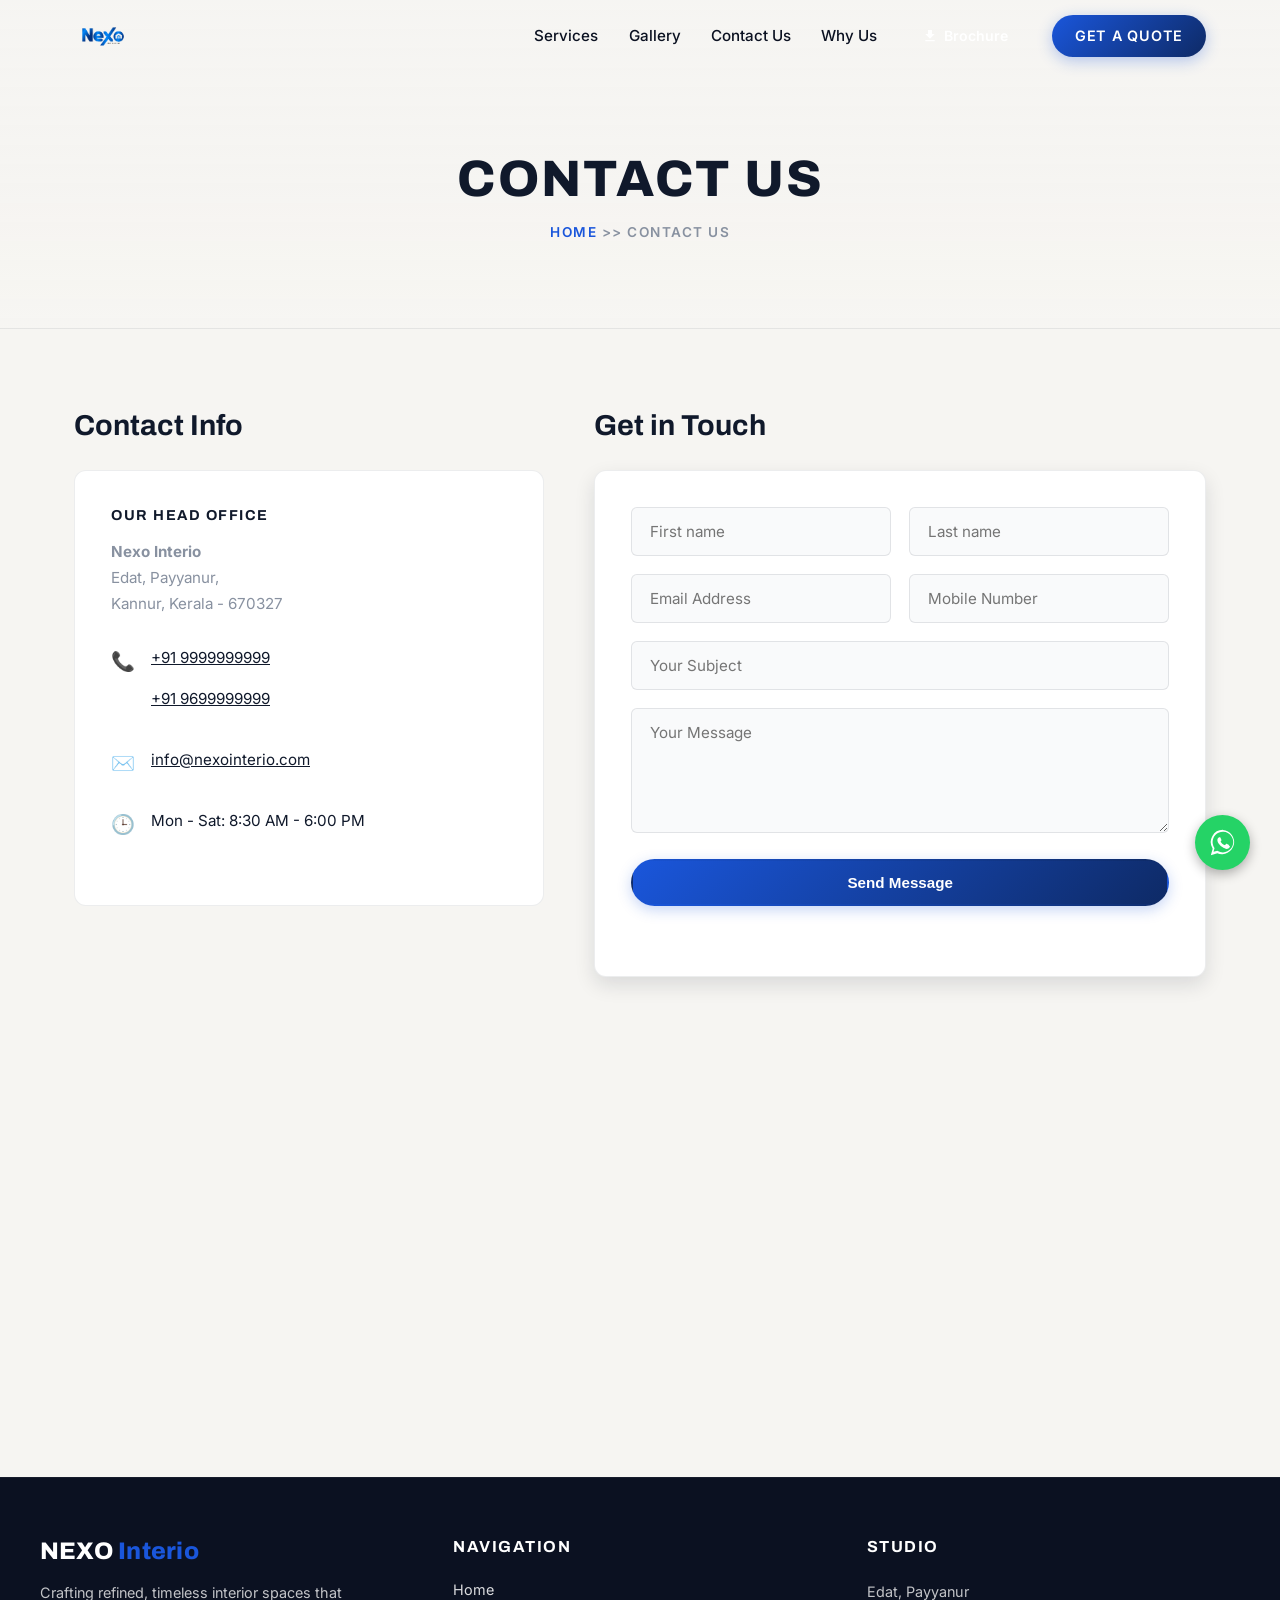
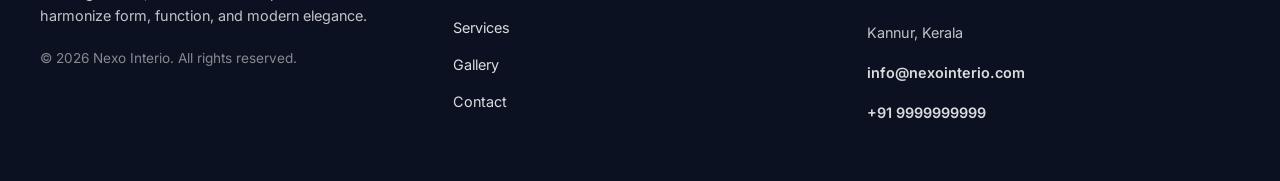
==== commit 2e130a26: "full refactor" ====
--- a/contact.html
+++ b/contact.html
@@ -22,15 +22,7 @@
     <header class="site-header" id="top">
         <div class="wrap header-inner">
             <a href="index.html" class="brand">
-                <span class="brand-mark" aria-hidden="true">
-                    <svg viewBox="0 0 40 40" width="34" height="34">
-                        <rect x="4" y="4" width="32" height="32" rx="6" fill="none" stroke="currentColor"
-                            stroke-width="3" />
-                        <path d="M12 26 L20 12 L28 26" fill="none" stroke="currentColor" stroke-width="3"
-                            stroke-linecap="square" />
-                    </svg>
-                </span>
-                <span class="brand-word">NEXO <em>Interio</em></span>
+                <img src="assets/images/nexo_trans.png" alt="Nexo Interio Logo" class="brand-logo">
             </a>
 
             <nav class="main-nav" id="mainNav">
--- a/style.css
+++ b/style.css
@@ -12,8 +12,7 @@
     --silver: #B9C1CC;
     --silver-dim: #8891A0;
     --paper: #F6F5F2;
-    --copper: #B8632F;
-    --copper-deep: #93501F;
+
     --whatsapp: #25D366;
     --color-primary: var(--blue);
     --color-primary-deep: var(--blue-deep);
@@ -190,14 +189,14 @@
 }
 
 .btn-primary {
-    background: var(--blue);
+    background: var(--theme-primary-gradient, linear-gradient(135deg, var(--blue), var(--blue-deep)));
     color: #fff;
     box-shadow: 0 4px 14px rgba(26, 86, 219, 0.25);
 }
 
 .btn-primary:hover {
-    background: var(--blue-deep);
-    transform: translateY(-2px);
+    background: var(--theme-primary-gradient, linear-gradient(135deg, var(--blue), var(--blue-deep)));
+    transform: scale(1.02) translateY(-2px);
     box-shadow: 0 6px 20px rgba(26, 86, 219, 0.4);
 }
 
@@ -229,11 +228,11 @@
 
 .site-header .brand,
 .site-header .main-nav a:not(.nav-cta) {
-    color: #fff;
+    color: #0B1121;
 }
 
 .site-header .nav-toggle span {
-    background: #fff;
+    background: #0B1121;
 }
 
 .site-header.is-scrolled {
@@ -271,21 +270,10 @@
     transform: scale(1.02);
 }
 
-.brand-mark {
-    display: flex;
-    color: var(--blue);
-}
-
-.brand-word {
-    font-family: var(--font-display);
-    font-weight: 800;
-    font-size: 1.15rem;
-    letter-spacing: 0.01em;
-}
-
-.brand-word em {
-    font-style: normal;
-    color: var(--copper);
+.brand-logo {
+    height: 40px;
+    width: auto;
+    object-fit: contain;
 }
 
 .main-nav {
@@ -322,16 +310,22 @@
 }
 
 .nav-cta {
-    background: var(--ink);
-    color: #fff;
-    padding: 0.55em 1.2em;
+    background: linear-gradient(135deg, #1A56DB, #0E2A66);
+    color: #fff !important;
+    padding: 0.6em 1.6em;
     border-radius: 999px;
-    transition: background 0.2s ease, transform 0.2s ease;
+    font-weight: 600;
+    font-size: 0.9rem;
+    letter-spacing: 0.05em;
+    text-transform: uppercase;
+    box-shadow: 0 4px 15px rgba(26, 86, 219, 0.3);
+    transition: all 0.3s ease;
 }
 
 .nav-cta:hover {
-    background: var(--blue-deep);
-    transform: translateY(-1px);
+    background: linear-gradient(135deg, #1A56DB, #0E2A66);
+    box-shadow: 0 6px 20px rgba(26, 86, 219, 0.45);
+    transform: translateY(-2px);
 }
 
 .nav-toggle {
@@ -368,105 +362,6 @@
 
 
 /* --- Homepage --- */
-.hero {
-    position: relative;
-    min-height: 92vh;
-    display: flex;
-    flex-direction: column;
-    justify-content: center;
-    color: #fff;
-    background-size: cover;
-    background-position: center;
-    overflow: hidden;
-    padding: 140px 0 0;
-}
-
-.hero-overlay {
-    position: absolute;
-    inset: 0;
-    background: linear-gradient(100deg,
-            rgba(15, 20, 34, 0.93) 0%,
-            rgba(15, 20, 34, 0.8) 42%,
-            rgba(15, 20, 34, 0.38) 100%);
-}
-
-.hero-inner {
-    position: relative;
-    max-width: 700px;
-    animation: fadeInUp 0.8s ease-out;
-}
-
-.hero .eyebrow {
-    color: var(--silver);
-}
-
-.hero h1 {
-    font-size: clamp(2.3rem, 6vw, 4rem);
-    font-weight: 800;
-    margin-bottom: 0.4em;
-}
-
-.hero h1 .accent {
-    color: var(--copper);
-}
-
-.hero-sub {
-    font-size: 1.08rem;
-    color: rgba(255, 255, 255, 0.85);
-    max-width: 52ch;
-}
-
-.hero-actions {
-    display: flex;
-    flex-wrap: wrap;
-    gap: 1em;
-    margin: 2em 0;
-}
-
-.hero-actions .btn-ghost {
-    display: inline-flex;
-    align-items: center;
-    gap: 0.55em;
-}
-
-.hero-stats {
-    position: relative;
-    display: flex;
-    gap: 0;
-    margin-top: 64px;
-    padding: 34px 24px;
-    border-top: 1px solid rgba(255, 255, 255, 0.18);
-}
-
-.hero-stats>div {
-    flex: 1;
-    padding-left: 32px;
-
-    padding-right: 32px;
-
-    border-right: 1px solid rgba(255, 255, 255, 0.18);
-}
-
-
-.hero-stats>div:first-child {
-    padding-left: 0;
-}
-
-.hero-stats>div:last-child {
-    border-right: none;
-}
-
-.hero-stats h3 {
-    font-size: clamp(1.5rem, 3vw, 2.1rem);
-    color: #fff;
-    margin: 0;
-}
-
-.hero-stats span {
-    color: #cfd5df;
-    font-size: 0.85rem;
-}
-
 
 /* --- Legacy Candidates --- */
 .page-banner {
@@ -571,18 +466,19 @@
 
 .services {
     padding: 70px 0 30px;
-    background: #fff;
+    background: var(--paper);
 }
 
 .services h2 {
     font-size: clamp(1.6rem, 3vw, 2.1rem);
     max-width: 20ch;
+    color: var(--ink);
 }
 
 .build-rows {
     margin-top: 2.5em;
     display: grid;
-    gap: 90px;
+    gap: 40px;
 }
 
 .build-row {
@@ -590,6 +486,16 @@
     grid-template-columns: 1.1fr 1fr;
     gap: 3.5em;
     align-items: center;
+    background: #ffffff;
+    border-radius: var(--radius-lg);
+    padding: 2.5em;
+    box-shadow: var(--glass-shadow, 0 16px 32px rgba(26, 86, 219, 0.08));
+    transition: transform 0.3s ease, box-shadow 0.3s ease;
+}
+
+.build-row:hover {
+    transform: translateY(-4px);
+    box-shadow: var(--glass-shadow, 0 24px 48px rgba(26, 86, 219, 0.15));
 }
 
 .build-row--reverse .build-photo {
@@ -648,7 +554,7 @@
     top: 0.55em;
     width: 6px;
     height: 6px;
-    background: var(--copper);
+    background: var(--blue);
     border-radius: 50%;
 }
 
@@ -667,52 +573,6 @@
 }
 
 
-.why {
-    padding: 80px 0;
-    background: var(--ink);
-    color: #fff;
-}
-
-.why-grid {
-    display: grid;
-    grid-template-columns: 1fr 1.3fr;
-    gap: 3em;
-}
-
-.why h2 {
-    font-size: clamp(1.6rem, 3vw, 2.1rem);
-    max-width: 14ch;
-}
-
-.why-list {
-    display: grid;
-    grid-template-columns: repeat(2, 1fr);
-    gap: 0.9em 2em;
-}
-
-.why-list li {
-    padding-left: 1.3em;
-    position: relative;
-    font-weight: 500;
-    transition: transform 0.2s ease;
-}
-
-.why-list li:hover {
-    transform: translateX(4px);
-    color: #fff;
-}
-
-.why-list li::before {
-    content: '';
-    position: absolute;
-    left: 0;
-    top: 0.5em;
-    width: 8px;
-    height: 2px;
-    background: var(--copper);
-}
-
-
 .process {
     padding: 90px 0;
     background: #fff;
@@ -827,20 +687,34 @@
 
 .gallery h2 {
     font-size: clamp(1.6rem, 3vw, 2.1rem);
+    color: var(--ink);
 }
 
 .gallery-grid {
-    margin-top: 2em;
+    margin-top: 2.5em;
     display: grid;
     grid-template-columns: repeat(3, 1fr);
-    gap: 14px;
+    grid-auto-rows: 280px;
+    gap: 24px;
+}
+
+.gallery-item:nth-child(1) {
+    grid-column: span 2;
+    grid-row: span 2;
 }
 
 .gallery-item {
-    aspect-ratio: 4 / 3;
-    border-radius: var(--radius);
+    border-radius: var(--radius-lg);
     overflow: hidden;
     background: var(--silver);
+    position: relative;
+    box-shadow: var(--shadow-md);
+    transition: box-shadow 0.4s ease, transform 0.4s ease;
+}
+
+.gallery-item:hover {
+    box-shadow: var(--shadow-lg);
+    z-index: 1; /* Keep elevated above others on hover */
 }
 
 .gallery-item img {
@@ -860,44 +734,7 @@
     gap: 20px;
 }
 
-.gallery-card {
-    position: relative;
-    border-radius: 8px;
-    overflow: hidden;
-    aspect-ratio: 4 / 3;
-}
-
-.gallery-card img {
-    width: 100%;
-    height: 100%;
-    object-fit: cover;
-    transition: transform 0.4s ease;
-}
-
-.gallery-card:hover img {
-    transform: scale(1.05);
-}
-
-.gallery-overlay {
-    position: absolute;
-    inset: 0;
-    background: linear-gradient(to top, rgba(0, 0, 0, 0.7) 0%, transparent 60%);
-    display: flex;
-    align-items: flex-end;
-    padding: 20px;
-    opacity: 0;
-    transition: opacity 0.3s ease;
-}
-
-.gallery-overlay span {
-    color: #fff;
-    font-weight: 600;
-    font-size: 0.95rem;
-}
-
-.gallery-card:hover .gallery-overlay {
-    opacity: 1;
-}
+/* Refactored gallery-card and gallery-overlay are located below */
 
 
 /* --- Homepage --- */
@@ -1029,11 +866,11 @@
 
 
 .site-footer {
-    background-color: #121212;
-    color: #e0e0e0;
+    background-color: #0B1121;
+    color: var(--paper);
     font-family: var(--font-body);
     padding: 60px 20px 40px;
-    border-top: 1px solid rgba(255, 255, 255, 0.1);
+    border-top: 1px solid rgba(255, 255, 255, 0.05);
 }
 
 .footer-container {
@@ -1050,26 +887,29 @@
 }
 
 .footer-logo {
+    font-family: var(--font-display);
     font-size: 1.5rem;
-    letter-spacing: 2px;
+    font-weight: 800;
+    letter-spacing: 0.01em;
     margin-bottom: 15px;
     color: #ffffff;
 }
 
 .footer-logo span {
-    color: var(--copper);
+    font-style: normal;
+    color: var(--blue);
 }
 
 .brand-desc {
     font-size: 0.9rem;
     line-height: 1.6;
-    color: #a0a0a0;
+    color: rgba(255, 255, 255, 0.75);
     margin-bottom: 20px;
 }
 
 .copyright {
-    font-size: 0.8rem;
-    color: #666666;
+    font-size: 0.85rem;
+    color: rgba(255, 255, 255, 0.5);
 }
 
 .footer-title {
@@ -1092,22 +932,22 @@
 
 .footer-links a,
 .contact-link a {
-    color: #a0a0a0;
+    color: rgba(255, 255, 255, 0.85);
     text-decoration: none;
     font-size: 0.9rem;
-    transition: color 0.3s ease;
+    transition: color 0.3s ease, transform 0.3s ease;
 }
 
 .footer-links a:hover,
 .contact-link a:hover {
-    color: var(--copper);
+    color: var(--blue);
 }
 
 .contact-details {
     font-style: normal;
     font-size: 0.9rem;
     line-height: 1.8;
-    color: #a0a0a0;
+    color: rgba(255, 255, 255, 0.75);
 }
 
 
@@ -1246,30 +1086,6 @@
         display: flex;
     }
 
-    .hero {
-        min-height: auto;
-        padding: 110px 0 0;
-    }
-
-    .hero-stats {
-        flex-direction: column;
-        gap: 20px;
-        margin-top: 40px;
-        padding: 24px 20px;
-    }
-
-    .hero-stats>div {
-        padding-right: 0;
-        padding-bottom: 16px;
-        border-right: none;
-        border-bottom: 1px solid rgba(255, 255, 255, 0.18);
-    }
-
-    .hero-stats>div:last-child {
-        border-bottom: none;
-        padding-bottom: 0;
-    }
-
     .about,
     .services,
     .why,
@@ -1339,10 +1155,8 @@
 
 
 .gallery-item,
-.why-list li,
 .process-list li,
-.partner-card,
-.hero-stats>div {
+.partner-card {
     transition-delay: calc(var(--i, 0) * 0.12s);
 }
 
@@ -1378,8 +1192,7 @@
 
 /* Why Us Section */
 .why {
-    background-color: var(--ink);
-    color: #ffffff;
+    background-color: var(--paper);
     padding: 110px 0;
 }
 
@@ -1390,8 +1203,9 @@
 }
 
 .why-header .eyebrow {
-    color: var(--copper);
+    color: var(--theme-primary, var(--blue));
     margin-bottom: 12px;
+    font-weight: 600;
 }
 
 .why-header h2 {
@@ -1399,11 +1213,11 @@
     font-weight: 700;
     line-height: 1.25;
     margin-bottom: 16px;
-    color: #ffffff;
+    color: var(--theme-text-main, var(--ink));
 }
 
 .why-intro {
-    color: var(--silver-dim);
+    color: var(--theme-text-main, var(--ink-soft));
     font-size: 1.05rem;
     line-height: 1.6;
 }
@@ -1415,10 +1229,10 @@
 }
 
 .why-card {
-    background: rgba(255, 255, 255, 0.03);
-    border: 1px solid rgba(255, 255, 255, 0.08);
+    background: var(--glass-bg, #ffffff);
     border-radius: 12px;
     padding: 36px 30px;
+    box-shadow: var(--glass-shadow, 0 8px 32px rgba(16, 25, 43, 0.05));
     transition: transform 0.4s cubic-bezier(0.16, 1, 0.3, 1),
         border-color 0.4s ease,
         background-color 0.4s ease,
@@ -1427,38 +1241,37 @@
 
 .why-card:hover {
     transform: translateY(-8px);
-    background: rgba(255, 255, 255, 0.06);
-    border-color: rgba(184, 99, 47, 0.4);
-    box-shadow: 0 16px 32px rgba(0, 0, 0, 0.25);
+    box-shadow: 0 16px 32px rgba(26, 86, 219, 0.1);
 }
 
 .why-icon {
     width: 52px;
     height: 52px;
     border-radius: 10px;
-    background: rgba(184, 99, 47, 0.12);
-    color: var(--copper);
+    background: rgba(26, 86, 219, 0.08);
+    color: var(--theme-primary, var(--blue));
     display: flex;
     align-items: center;
     justify-content: center;
     margin-bottom: 24px;
-    transition: transform 0.3s ease, background 0.3s ease;
+    transition: transform 0.3s ease, background 0.3s ease, color 0.3s ease;
 }
 
 .why-card:hover .why-icon {
     transform: scale(1.08);
-    background: rgba(184, 99, 47, 0.22);
+    background: var(--theme-primary-gradient, linear-gradient(135deg, #1A56DB 0%, #0E2A66 100%));
+    color: #ffffff;
 }
 
 .why-card h3 {
     font-size: 1.2rem;
     font-weight: 700;
     margin-bottom: 12px;
-    color: #ffffff;
+    color: var(--theme-text-main, var(--ink));
 }
 
 .why-card p {
-    color: var(--silver-dim);
+    color: var(--theme-text-muted, var(--silver-dim));
     font-size: 0.95rem;
     line-height: 1.6;
     margin: 0;
@@ -1468,8 +1281,8 @@
 .why-cta-banner {
     margin-top: 56px;
     padding: 36px 40px;
-    background: linear-gradient(135deg, rgba(22, 34, 58, 0.7) 0%, rgba(16, 25, 43, 0.9) 100%);
-    border: 1px solid rgba(184, 99, 47, 0.25);
+    background: var(--theme-secondary-light, rgba(26, 86, 219, 0.04));
+    border: 1px solid rgba(26, 86, 219, 0.1);
     border-radius: 16px;
     display: flex;
     align-items: center;
@@ -1481,12 +1294,12 @@
 .cta-banner-content h3 {
     font-size: 1.4rem;
     font-weight: 700;
-    color: #ffffff;
+    color: var(--theme-text-main, var(--ink));
     margin-bottom: 6px;
 }
 
 .cta-banner-content p {
-    color: var(--silver-dim);
+    color: var(--theme-text-muted, var(--silver-dim));
     font-size: 0.95rem;
     margin: 0;
 }
@@ -1497,7 +1310,7 @@
     align-items: center;
     gap: 10px;
     padding: 14px 26px;
-    background-color: var(--copper);
+    background: var(--theme-primary-gradient, linear-gradient(135deg, #1A56DB 0%, #0E2A66 100%));
     color: #ffffff;
     font-weight: 600;
     font-size: 0.95rem;
@@ -1506,15 +1319,15 @@
     white-space: nowrap;
     position: relative;
     animation: pulse-glow 2s infinite;
-    transition: transform 0.3s ease, background-color 0.3s ease, box-shadow 0.3s ease;
+    transition: transform 0.3s ease, box-shadow 0.3s ease;
+    box-shadow: 0 4px 14px rgba(26, 86, 219, 0.2);
 }
 
 .btn-call-pulse:hover {
-    background-color: var(--copper-deep);
-    transform: translateY(-2px);
+    transform: translateY(-2px) scale(1.02);
     animation: none;
 
-    box-shadow: 0 10px 20px -5px rgba(184, 99, 47, 0.5);
+    box-shadow: 0 10px 20px -5px rgba(26, 86, 219, 0.5);
 }
 
 .btn-call-pulse svg {
@@ -1528,15 +1341,15 @@
 
 @keyframes pulse-glow {
     0% {
-        box-shadow: 0 0 0 0 rgba(184, 99, 47, 0.6);
+        box-shadow: 0 0 0 0 rgba(26, 86, 219, 0.6);
     }
 
     70% {
-        box-shadow: 0 0 0 14px rgba(184, 99, 47, 0);
+        box-shadow: 0 0 0 14px rgba(26, 86, 219, 0);
     }
 
     100% {
-        box-shadow: 0 0 0 0 rgba(184, 99, 47, 0);
+        box-shadow: 0 0 0 0 rgba(26, 86, 219, 0);
     }
 }
 
@@ -1557,7 +1370,7 @@
 
 /* --- Contact Page --- */
 .contact-section {
-    background-color: var(--ink);
+    background-color: var(--paper);
     padding: 80px 0;
 }
 
@@ -1572,26 +1385,27 @@
 .contact-form-wrap h2 {
     font-size: 1.8rem;
     font-weight: 700;
-    color: #ffffff;
+    color: var(--theme-text-main);
     margin-bottom: 28px;
 }
 
 .info-card {
-    background: rgba(255, 255, 255, 0.03);
-    border: 1px solid rgba(255, 255, 255, 0.08);
+    background: var(--glass-bg, #ffffff);
+    border: 1px solid rgba(16, 25, 43, 0.08);
     border-radius: 12px;
     padding: 36px;
+    box-shadow: var(--glass-shadow);
 }
 
 .info-card h3 {
     font-size: 0.9rem;
-    color: var(--copper);
+    color: var(--theme-primary);
     letter-spacing: 1.5px;
     margin-bottom: 16px;
 }
 
 .info-card .address {
-    color: #cbd5e1;
+    color: var(--color-text-muted);
     line-height: 1.7;
     margin-bottom: 28px;
     font-size: 0.95rem;
@@ -1602,18 +1416,24 @@
     align-items: flex-start;
     gap: 16px;
     margin-bottom: 20px;
-    color: #cbd5e1;
+    color: var(--theme-text-main);
     font-size: 0.95rem;
 }
 
 .info-icon {
     font-size: 1.2rem;
+    color: var(--theme-primary);
 }
 
 .contact-form {
     display: flex;
     flex-direction: column;
     gap: 18px;
+    background: #ffffff;
+    padding: 36px;
+    border-radius: 12px;
+    box-shadow: var(--shadow-md);
+    border: 1px solid rgba(16, 25, 43, 0.08);
 }
 
 .form-row {
@@ -1626,10 +1446,10 @@
 .form-group textarea {
     width: 100%;
     padding: 14px 18px;
-    background: #ffffff;
-    border: 1px solid transparent;
+    background: #F9FAFB;
+    border: 1px solid rgba(16, 25, 43, 0.1);
     border-radius: 6px;
-    color: var(--ink);
+    color: var(--theme-text-main);
     font-size: 0.95rem;
     outline: none;
     transition: border-color 0.3s ease, box-shadow 0.3s ease;
@@ -1637,8 +1457,8 @@
 
 .form-group input:focus,
 .form-group textarea:focus {
-    border-color: var(--copper);
-    box-shadow: 0 0 0 3px rgba(184, 99, 47, 0.25);
+    border-color: var(--theme-primary);
+    box-shadow: 0 0 0 3px rgba(26, 86, 219, 0.15);
 }
 
 .btn-submit {
@@ -1748,24 +1568,25 @@
 }
 
 .gallery-grid-custom {
-    display: grid;
-    grid-template-columns: repeat(3, 1fr);
-    gap: 24px;
+    column-count: 3;
+    column-gap: 1.5rem;
 }
 
 .gallery-card {
     position: relative;
-    border-radius: 12px;
+    border-radius: var(--radius-lg);
     overflow: hidden;
-    height: 280px;
     cursor: pointer;
     box-shadow: 0 8px 20px rgba(0, 0, 0, 0.06);
     transition: transform 0.35s ease, box-shadow 0.35s ease;
+    break-inside: avoid;
+    margin-bottom: 1.5rem;
 }
 
 .gallery-card img {
     width: 100%;
-    height: 100%;
+    height: auto;
+    display: block;
     object-fit: cover;
     transition: transform 0.5s ease;
 }
@@ -1776,36 +1597,46 @@
 }
 
 .gallery-card:hover img {
-    transform: scale(1.08);
+    transform: scale(1.05);
 }
 
 .gallery-overlay {
     position: absolute;
-    inset: 0;
-    background: linear-gradient(to top, rgba(16, 25, 43, 0.85) 0%, rgba(16, 25, 43, 0.2) 60%, transparent 100%);
+    inset: auto 0 0 0;
+    background: linear-gradient(to top, rgba(11, 23, 33, 0.9) 0%, transparent 100%);
     display: flex;
     flex-direction: column;
+    align-items: flex-start;
     justify-content: flex-end;
-    padding: 20px;
-    opacity: 0;
-    transition: opacity 0.3s ease;
+    padding: 40px 20px 20px;
+    pointer-events: none;
 }
 
 .gallery-overlay span {
     color: #ffffff;
     font-weight: 600;
-    font-size: 1.05rem;
+    font-size: 1.1rem;
+    text-align: left;
+    opacity: 0;
+    transform: translateY(15px);
+    transition: opacity 0.3s ease, transform 0.3s ease;
 }
 
 .gallery-overlay .zoom-hint {
     font-size: 0.82rem;
-    color: var(--silver-dim);
+    color: rgba(255, 255, 255, 0.8);
     margin-top: 4px;
     font-weight: 500;
-}
-
-.gallery-card:hover .gallery-overlay {
+    text-align: left;
+    opacity: 0;
+    transform: translateY(15px);
+    transition: opacity 0.3s ease 0.05s, transform 0.3s ease 0.05s;
+}
+
+.gallery-card:hover .gallery-overlay span,
+.gallery-card:hover .gallery-overlay .zoom-hint {
     opacity: 1;
+    transform: translateY(0);
 }
 
 
@@ -1875,13 +1706,13 @@
 
 @media (max-width: 900px) {
     .gallery-grid-custom {
-        grid-template-columns: repeat(2, 1fr);
+        column-count: 2;
     }
 }
 
 @media (max-width: 480px) {
     .gallery-grid-custom {
-        grid-template-columns: 1fr;
+        column-count: 1;
     }
 }
 
@@ -1966,20 +1797,22 @@
     align-items: center;
     gap: 10px;
     padding: 12px 28px;
-    background-color: transparent;
-    color: var(--ink-soft);
-    border: 2px solid var(--ink-soft);
-    border-radius: 6px;
+    background: linear-gradient(135deg, #1A56DB, #0E2A66);
+    color: #fff;
+    border: none;
+    border-radius: 999px;
     font-weight: 600;
     font-size: 0.95rem;
     text-decoration: none;
+    box-shadow: var(--glass-shadow, 0 4px 15px rgba(26, 86, 219, 0.3));
     transition: all 0.3s ease;
 }
 
 .btn-see-more:hover {
-    background-color: var(--ink-soft);
+    background: linear-gradient(135deg, #1A56DB, #0E2A66);
     color: #ffffff;
     transform: translateY(-2px);
+    box-shadow: 0 6px 20px rgba(26, 86, 219, 0.45);
 }
 
 .btn-see-more svg {
@@ -2000,22 +1833,22 @@
 .page-hero {
     position: relative;
     padding: 140px 0 70px;
-    background: linear-gradient(rgba(16, 25, 43, 0.88), rgba(16, 25, 43, 0.95)),
+    background: linear-gradient(rgba(246, 245, 242, 0.9), rgba(246, 245, 242, 0.97)),
         url('https://images.unsplash.com/photo-1618221195710-dd6b41faaea6?auto=format&fit=crop&w=1600&q=80') center/cover no-repeat;
     text-align: center;
-    border-bottom: 1px solid rgba(255, 255, 255, 0.08);
+    border-bottom: 1px solid rgba(16, 25, 43, 0.08);
 }
 
 .page-hero h1 {
     font-size: clamp(2.2rem, 5vw, 3.2rem);
     font-weight: 800;
-    color: #ffffff;
+    color: var(--theme-text-main, var(--ink));
     letter-spacing: 2px;
     margin: 10px 0 12px;
 }
 
 .page-hero .sub-title {
-    color: var(--copper);
+    color: var(--theme-primary, var(--blue));
     font-size: 0.85rem;
     font-weight: 700;
     letter-spacing: 2px;
@@ -2030,15 +1863,15 @@
 }
 
 .page-hero .breadcrumbs a {
-    color: var(--copper);
+    color: var(--theme-primary, var(--blue));
     text-decoration: none;
 }
 
 /* Main Container Section */
 .services-detail-section {
     padding: 90px 0;
-    background-color: var(--ink);
-    color: #ffffff;
+    background-color: var(--paper);
+    color: var(--theme-text-main, var(--ink));
 }
 
 /* Alternating Row Layout */
@@ -2068,9 +1901,9 @@
     height: 380px;
     border-radius: 16px;
     overflow: hidden;
-    background-color: rgba(255, 255, 255, 0.03);
-    border: 1px solid rgba(255, 255, 255, 0.08);
-    box-shadow: 0 20px 40px rgba(0, 0, 0, 0.4);
+    background-color: #ffffff;
+    border: 1px solid rgba(16, 25, 43, 0.05);
+    box-shadow: 0 12px 30px rgba(16, 25, 43, 0.08);
 }
 
 .service-media img {
@@ -2091,9 +1924,9 @@
     font-size: 0.75rem;
     font-weight: 700;
     letter-spacing: 1.5px;
-    color: var(--copper);
-    background: rgba(184, 99, 47, 0.12);
-    border: 1px solid rgba(184, 99, 47, 0.25);
+    color: var(--theme-primary, var(--blue));
+    background: var(--theme-secondary-light, rgba(26, 86, 219, 0.1));
+    border: 1px solid rgba(26, 86, 219, 0.2);
     padding: 6px 14px;
     border-radius: 6px;
     margin-bottom: 16px;
@@ -2102,12 +1935,12 @@
 .service-content h2 {
     font-size: 2.2rem;
     font-weight: 700;
-    color: #ffffff;
+    color: var(--theme-text-main, var(--ink));
     margin-bottom: 16px;
 }
 
 .service-content p {
-    color: var(--silver-dim);
+    color: var(--theme-text-main, var(--ink));
     font-size: 1rem;
     line-height: 1.7;
     margin-bottom: 24px;
@@ -2123,7 +1956,7 @@
     position: relative;
     padding-left: 28px;
     margin-bottom: 12px;
-    color: #cbd5e1;
+    color: var(--theme-text-main, var(--ink));
     font-size: 0.95rem;
     font-weight: 500;
 }
@@ -2133,7 +1966,7 @@
     position: absolute;
     left: 0;
     top: 0;
-    color: var(--copper);
+    color: var(--theme-primary, var(--blue));
     font-weight: 800;
 }
 
@@ -2158,4 +1991,340 @@
     .service-media {
         height: 280px;
     }
-}+}
+/* --- V2 HERO SECTION --- */
+.hero-v2 {
+    position: relative;
+    padding: 160px 0 100px;
+    background-color: var(--paper);
+    background-image: radial-gradient(var(--silver-dim) 1px, transparent 1px);
+    background-size: 24px 24px;
+    overflow: hidden;
+}
+
+.hero-v2::before {
+    content: '';
+    position: absolute;
+    inset: 0;
+    background: radial-gradient(circle at center, transparent 0%, var(--paper) 100%);
+    pointer-events: none;
+}
+
+.hero-v2-grid {
+    position: relative;
+    z-index: 2;
+    display: grid;
+    grid-template-columns: 1fr 1.1fr;
+    gap: 60px;
+    align-items: center;
+}
+
+.hero-v2-content {
+    max-width: 580px;
+}
+
+.hero-v2-headline {
+    font-family: var(--font-display);
+    font-size: clamp(2.5rem, 4.5vw, 4.2rem);
+    font-weight: 800;
+    line-height: 1.1;
+    color: var(--ink);
+    margin: 20px 0 24px;
+    letter-spacing: -0.02em;
+}
+
+.accent-blue {
+    color: var(--theme-primary, #1A56DB);
+    font-style: italic;
+}
+
+.hero-v2-content .hero-sub {
+    font-size: 1.1rem;
+    color: var(--silver-dim);
+    line-height: 1.6;
+    margin-bottom: 32px;
+}
+
+.hero-subline {
+    display: flex;
+    align-items: center;
+    gap: 16px;
+    font-weight: 600;
+    font-style: italic;
+    color: var(--ink);
+    margin-bottom: 40px;
+}
+
+.subline-dash {
+    width: 40px;
+    height: 2px;
+    background-color: var(--theme-primary, #1A56DB);
+}
+
+.hero-v2-content .hero-actions {
+    display: flex;
+    gap: 20px;
+    margin: 0 0 60px 0;
+}
+
+.hero-v2-content .btn-primary {
+    background: var(--theme-primary-gradient, linear-gradient(135deg, #1A56DB 0%, #0E2A66 100%));
+    color: #fff;
+    border: none;
+    padding: 16px 36px;
+    border-radius: 999px;
+    text-transform: uppercase;
+    font-size: 0.85rem;
+    font-weight: 600;
+    letter-spacing: 0.05em;
+    box-shadow: var(--glass-shadow, 0 16px 32px rgba(26, 86, 219, 0.12));
+    transition: transform 0.2s ease, box-shadow 0.2s ease;
+}
+
+.hero-v2-content .btn-primary:hover {
+    transform: translateY(-2px) scale(1.02);
+    box-shadow: 0 20px 40px rgba(26, 86, 219, 0.2);
+}
+
+.hero-v2-content .btn-ghost {
+    background: transparent;
+    color: var(--ink);
+    border: 1px solid var(--silver);
+    padding: 16px 36px;
+    border-radius: 999px;
+    text-transform: uppercase;
+    font-size: 0.85rem;
+    font-weight: 600;
+    letter-spacing: 0.05em;
+    transition: all 0.2s ease;
+}
+
+.hero-v2-content .btn-ghost:hover {
+    border-color: var(--ink);
+    color: var(--ink);
+    transform: translateY(-2px);
+}
+
+.scroll-explore {
+    font-size: 0.75rem;
+    text-transform: uppercase;
+    letter-spacing: 0.1em;
+    color: var(--silver-dim);
+    font-weight: 600;
+}
+
+.hero-v2-visual {
+    position: relative;
+    padding-left: 20px;
+}
+
+.visual-card {
+    background: #09132B;
+    border-radius: 24px;
+    aspect-ratio: 4 / 3;
+    display: flex;
+    align-items: center;
+    justify-content: center;
+    position: relative;
+    overflow: hidden;
+    box-shadow: var(--shadow-lg);
+}
+
+.visual-card::after {
+    content: '';
+    position: absolute;
+    inset: 0;
+    border: 1px solid rgba(255, 255, 255, 0.1);
+    border-radius: 24px;
+    pointer-events: none;
+}
+
+/* Internal grid lines for the blue card */
+.visual-card::before {
+    content: '';
+    position: absolute;
+    inset: 0;
+    background-image: 
+        linear-gradient(rgba(255, 255, 255, 0.04) 1px, transparent 1px),
+        linear-gradient(90deg, rgba(255, 255, 255, 0.04) 1px, transparent 1px);
+    background-size: 40px 40px;
+    background-position: center;
+    pointer-events: none;
+}
+
+.visual-card-content {
+    text-align: center;
+    color: rgba(255, 255, 255, 0.7);
+    z-index: 1;
+}
+
+.visual-icon {
+    width: 32px;
+    height: 32px;
+    margin-bottom: 16px;
+    color: #3b5fbd;
+}
+
+.visual-title {
+    font-size: 0.85rem;
+    font-weight: 700;
+    letter-spacing: 0.1em;
+    margin-bottom: 8px;
+    color: #fff;
+}
+
+.visual-sub {
+    font-size: 0.8rem;
+    color: rgba(255, 255, 255, 0.5);
+}
+
+.glass-card {
+    position: absolute;
+    bottom: 40px;
+    left: -40px;
+    background: var(--glass-bg, rgba(255, 255, 255, 0.9));
+    backdrop-filter: var(--glass-blur, blur(16px));
+    -webkit-backdrop-filter: var(--glass-blur, blur(16px));
+    border: 1px solid var(--glass-border, rgba(255, 255, 255, 0.6));
+    border-radius: 16px;
+    padding: 20px 24px;
+    display: flex;
+    align-items: center;
+    gap: 16px;
+    box-shadow: var(--glass-shadow, 0 16px 32px rgba(26, 86, 219, 0.12));
+    z-index: 10;
+}
+
+.glass-icon {
+    width: 44px;
+    height: 44px;
+    background: #E8F0FE;
+    color: var(--theme-primary, #1A56DB);
+    border-radius: 50%;
+    display: flex;
+    align-items: center;
+    justify-content: center;
+}
+
+.glass-icon svg {
+    width: 20px;
+    height: 20px;
+}
+
+.glass-text {
+    display: flex;
+    flex-direction: column;
+}
+
+.glass-text strong {
+    font-size: 1rem;
+    color: var(--ink);
+    margin-bottom: 4px;
+}
+
+.glass-text span {
+    font-size: 0.85rem;
+    color: var(--silver-dim);
+}
+
+@media (max-width: 992px) {
+    .hero-v2-grid {
+        grid-template-columns: 1fr;
+        gap: 60px;
+    }
+    
+    .hero-v2-content {
+        max-width: 100%;
+        text-align: center;
+    }
+    
+    .hero-v2-headline {
+        font-size: clamp(2.2rem, 8vw, 3rem);
+    }
+    
+    .hero-subline {
+        justify-content: center;
+    }
+    
+    .hero-v2-content .hero-actions {
+        justify-content: center;
+    }
+    
+    .glass-card {
+        left: 20px;
+        bottom: 20px;
+    }
+}
+
+/* --- Mobile Bottom Nav --- */
+.mobile-bottom-nav {
+    display: none;
+}
+
+@media (max-width: 768px) {
+    .site-header .main-nav,
+    .site-header .nav-toggle,
+    .whatsapp-float {
+        display: none !important;
+    }
+    
+    .mobile-bottom-nav {
+        display: flex;
+        position: fixed;
+        bottom: 0;
+        left: 0;
+        width: 100%;
+        z-index: 1000;
+        background: rgba(255, 255, 255, 0.85);
+        backdrop-filter: blur(12px);
+        border-top: 1px solid rgba(16, 25, 43, 0.08);
+        padding: 0.5rem 1rem;
+        padding-bottom: calc(0.5rem + env(safe-area-inset-bottom));
+        justify-content: space-between;
+        align-items: center;
+    }
+
+    .mobile-bottom-nav .nav-item {
+        display: flex;
+        flex-direction: column;
+        align-items: center;
+        gap: 4px;
+        color: #0B1121;
+        text-decoration: none;
+        font-size: 0.65rem;
+        font-weight: 600;
+        letter-spacing: 0.05em;
+        background: none;
+        border: none;
+        cursor: pointer;
+        flex: 1;
+    }
+
+    .mobile-bottom-nav .nav-item svg {
+        opacity: 0.7;
+    }
+
+    .mobile-bottom-nav .center-action {
+        flex: 1.2;
+        position: relative;
+        transform: translateY(-15px);
+    }
+
+    .mobile-bottom-nav .center-btn {
+        width: 60px;
+        height: 60px;
+        background: linear-gradient(135deg, #1A56DB, #0E2A66);
+        border-radius: 50%;
+        display: flex;
+        align-items: center;
+        justify-content: center;
+        color: #fff;
+        box-shadow: 0 10px 25px rgba(26, 86, 219, 0.4);
+    }
+    
+    .mobile-bottom-nav .center-btn svg {
+        opacity: 1;
+        width: 28px;
+        height: 28px;
+    }
+}
